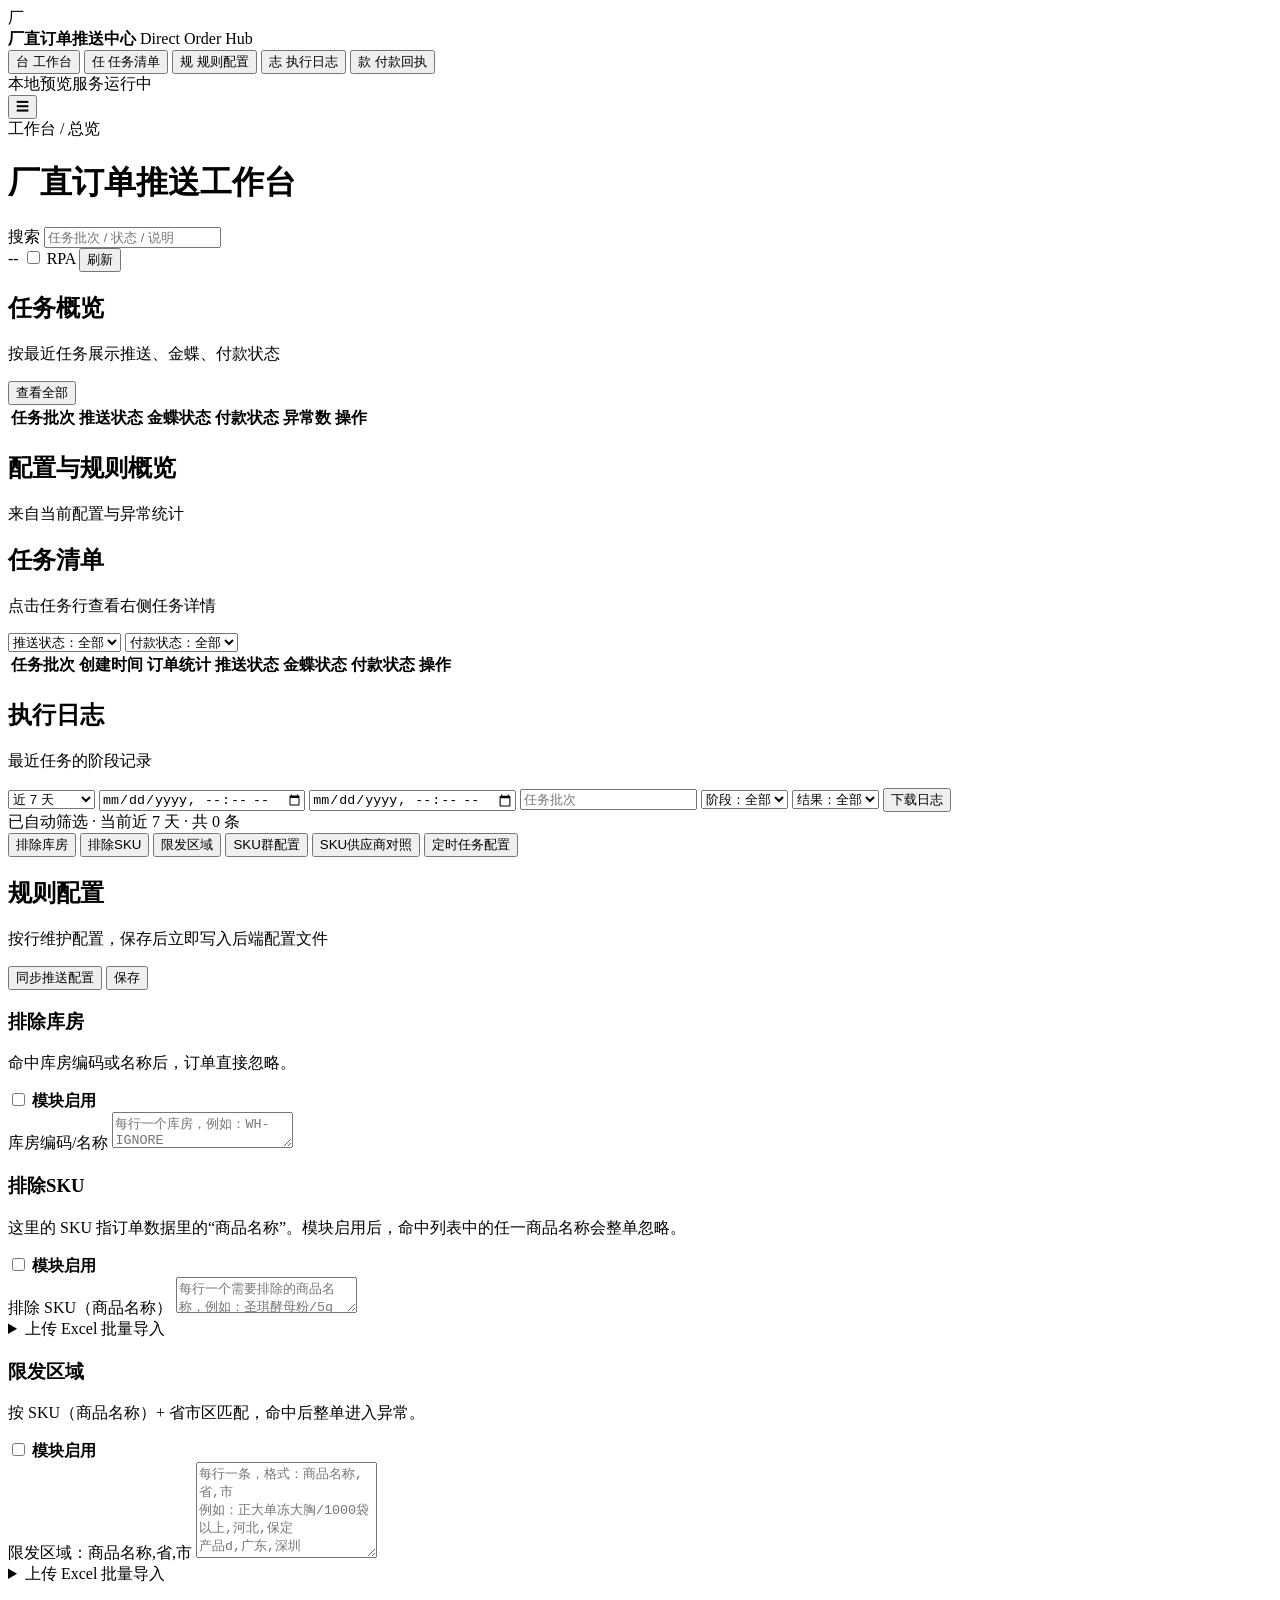
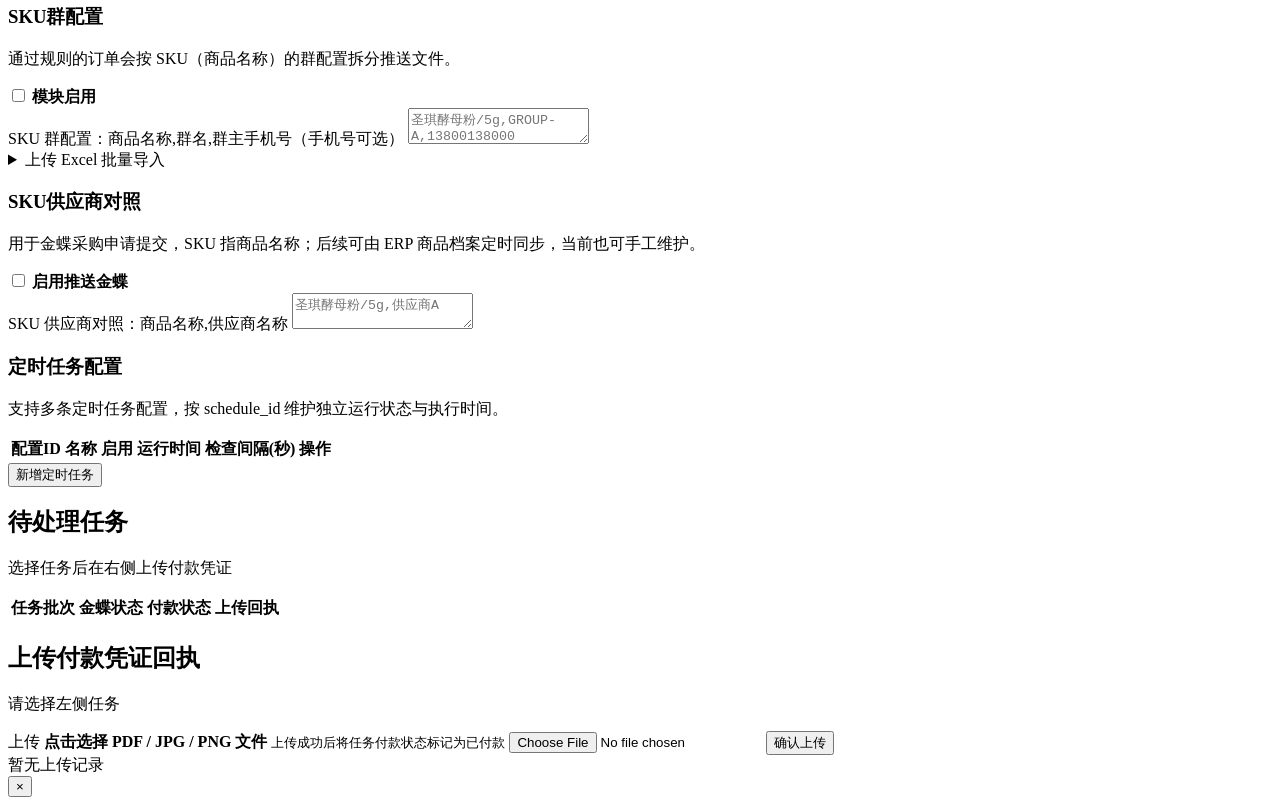
==== interfaces/static/index.html @ cd730c34 "feat: ApiService增强+区域解析重构+前端样式优化" ====
<!doctype html>
<html lang="zh-CN">
  <head>
    <meta charset="utf-8" />
    <meta name="viewport" content="width=device-width, initial-scale=1" />
    <title>厂直订单推送中心</title>
    <!-- === MODIFIED START ===
    原因：本地预览浏览器可能缓存旧静态资源，导致规则 tab 仍执行旧交互逻辑。
    影响范围：规则配置页 CSS/JS 资源加载。
    === MODIFIED END === -->
    <link rel="stylesheet" href="/static/app.css?v=20260511-cn-buttons" />
  </head>
  <body>
    <div class="app-shell">
      <aside class="sidebar">
        <div class="brand">
          <!-- === MODIFIED START ===
          原因：页面可视按键和标识统一中文化，避免业务用户看到英文缩写。
          影响范围：侧边栏品牌标识。
          === MODIFIED END === -->
          <div class="brand-mark">厂</div>
          <div>
            <strong>厂直订单推送中心</strong>
            <span>Direct Order Hub</span>
          </div>
          <!-- === MODIFIED START ===
          原因：生产/开发环境分离后需要在页面上标识当前环境，避免误操作。
          影响范围：侧边栏品牌区域。
          === MODIFIED END -->
          <span id="envBadge" class="env-badge" style="display:none;font-size:11px;padding:2px 6px;border-radius:4px;font-weight:600;margin-left:auto;"></span>
        </div>
        <nav class="nav-list" aria-label="主导航">
          <button class="nav-item is-active" data-view="dashboard">
            <!-- === MODIFIED START ===
            原因：左侧导航按键标识从数字改为中文简称。
            影响范围：左侧导航按钮。
            === MODIFIED END === -->
            <span class="nav-icon">台</span>
            <span>工作台</span>
          </button>
          <button class="nav-item" data-view="tasks">
            <span class="nav-icon">任</span>
            <span>任务清单</span>
          </button>
          <button class="nav-item" data-view="rules">
            <span class="nav-icon">规</span>
            <span>规则配置</span>
          </button>
          <!-- === MODIFIED START ===
          原因：新增面向业务人员的执行日志可视化页面。
          影响范围：左侧导航。
          === MODIFIED END === -->
          <button class="nav-item" data-view="logs">
            <span class="nav-icon">志</span>
            <span>执行日志</span>
          </button>
          <button class="nav-item" data-view="receipts">
            <span class="nav-icon">款</span>
            <span>付款回执</span>
          </button>
        </nav>
        <div class="sidebar-footer">
          <span class="pulse"></span>
          <span>本地预览服务运行中</span>
        </div>
      </aside>

      <main class="main">
        <header class="topbar">
          <button class="menu-button" type="button" id="menuButton" aria-label="展开或收起菜单">☰</button>
          <div>
            <div class="breadcrumb">工作台 / <span id="currentViewName">总览</span></div>
            <h1 id="pageTitle">厂直订单推送工作台</h1>
          </div>
          <label class="search-box">
            <span>搜索</span>
            <!-- === MODIFIED START ===
            原因：面向业务使用者统一使用“任务批次”，不暴露 trace_id 这类开发字段。
            影响范围：顶部全局搜索占位文案。
            === MODIFIED END === -->
            <input id="globalSearch" type="search" placeholder="任务批次 / 状态 / 说明" />
          </label>
          <div class="top-actions">
            <span class="task-time" id="taskTime">--</span>
            <!-- === MODIFIED START ===
            原因：RPA 桌面导出需要前端可控开关，实时切换 rpa.enabled。
            影响范围：顶部操作栏。
            === MODIFIED END === -->
            <label class="rpa-toggle" title="控制 RPA 桌面导出（开=桌面导出+XLSX回填，关=纯API拉单）">
              <input type="checkbox" id="rpaToggle" />
              <span>RPA</span>
            </label>
            <!-- === MODIFIED END === -->
            <button class="ghost-button" type="button" id="refreshButton">刷新</button>
          </div>
        </header>

        <section class="notice is-hidden" id="notice" role="status"></section>

        <section class="view is-active" id="view-dashboard" data-title="厂直订单推送工作台" data-name="总览">
          <div class="metric-grid" id="dashboardMetrics"></div>
          <div class="content-grid">
            <section class="panel panel-wide">
              <div class="panel-head">
                <div>
                  <h2>任务概览</h2>
                  <p>按最近任务展示推送、金蝶、付款状态</p>
                </div>
                <button class="link-button" type="button" data-view-link="tasks">查看全部</button>
              </div>
              <div class="table-wrap">
                <table>
                  <thead>
                    <tr>
                      <th>任务批次</th>
                      <!-- === MODIFIED START ===
                      原因：当前只有一类厂直订单推送任务，内部任务类型对业务用户无区分价值。
                      影响范围：工作台任务概览列展示。
                      === MODIFIED END === -->
                      <th>推送状态</th>
                      <th>金蝶状态</th>
                      <th>付款状态</th>
                      <th>异常数</th>
                      <th>操作</th>
                    </tr>
                  </thead>
                  <tbody id="dashboardTaskRows"></tbody>
                </table>
              </div>
            </section>

            <aside class="panel side-panel">
              <div class="panel-head">
                <div>
                  <h2>配置与规则概览</h2>
                  <p>来自当前配置与异常统计</p>
                </div>
              </div>
              <div id="ruleOverview" class="rule-stack"></div>
            </aside>
          </div>

          <!-- === MODIFIED START ===
          原因：工作台首页删除下方展示模块，异常/正常订单下载统一放到任务清单。
          影响范围：工作台首页下方展示区域。
          === MODIFIED END === -->
        </section>

        <section class="view" id="view-tasks" data-title="任务清单" data-name="任务清单">
          <!-- === MODIFIED START ===
          原因：任务清单列表需要在当前页面内滚动，避免展示框被多条任务撑出视口。
          影响范围：任务清单页面布局。
          === MODIFIED END === -->
          <section class="panel task-list-panel">
            <div class="panel-head">
              <div>
                <h2>任务清单</h2>
                <p>点击任务行查看右侧任务详情</p>
              </div>
              <div class="filter-row compact">
                <select id="taskPushFilter">
                  <option value="">推送状态：全部</option>
                  <option value="待推送">待推送</option>
                  <option value="已推送">已推送</option>
                  <!-- === MODIFIED START ===
                  原因：厂家群推送可能出现部分成功部分失败，需要筛选提醒用户查看详情。
                  影响范围：任务清单推送状态筛选。
                  === MODIFIED END === -->
                  <option value="部分推送">部分推送</option>
                  <option value="推送失败">推送失败</option>
                </select>
                <select id="taskPaymentFilter">
                  <option value="">付款状态：全部</option>
                  <option value="未付款">未付款</option>
                  <option value="已付款">已付款</option>
                </select>
              </div>
            </div>
            <div class="table-wrap task-list-table-wrap">
              <table>
                <thead>
                  <tr>
                    <th>任务批次</th>
                    <th>创建时间</th>
                    <th>订单统计</th>
                    <th>推送状态</th>
                    <th>金蝶状态</th>
                    <th>付款状态</th>
                    <th>操作</th>
                  </tr>
                </thead>
                <tbody id="taskRows"></tbody>
              </table>
            </div>
          </section>
        </section>

        <!-- === MODIFIED START ===
        原因：新增执行日志可视化页面，供非开发人员按任务批次查看阶段、结果和处理建议。
        影响范围：前端页面结构。
        === MODIFIED END === -->
        <section class="view" id="view-logs" data-title="执行日志" data-name="执行日志">
          <section class="panel log-list-panel">
            <div class="panel-head">
              <div>
                <h2>执行日志</h2>
                <p>最近任务的阶段记录</p>
              </div>
              <div class="filter-row compact log-filter-row">
                <!-- === MODIFIED START ===
                原因：执行日志展示改为按周期筛选，默认近 7 天，不再固定最近条数。
                影响范围：执行日志筛选区。
                === MODIFIED END === -->
                <select id="logPeriodFilter">
                  <option value="today">今日</option>
                  <option value="24h">近 24 小时</option>
                  <option value="7d" selected>近 7 天</option>
                  <option value="30d">近 30 天</option>
                  <option value="all">全部</option>
                  <option value="custom">自定义时间</option>
                </select>
                <input class="log-custom-range is-hidden" id="logStartInput" type="datetime-local" aria-label="日志开始时间" />
                <input class="log-custom-range is-hidden" id="logEndInput" type="datetime-local" aria-label="日志结束时间" />
                <input id="logTraceFilter" type="search" placeholder="任务批次" />
                <select id="logStageFilter">
                  <option value="">阶段：全部</option>
                  <option value="任务">任务</option>
                  <option value="抓单">抓单</option>
                  <option value="规则判断">规则判断</option>
                  <option value="生成文件">生成文件</option>
                  <option value="推送群">推送群</option>
                  <option value="金蝶">金蝶</option>
                  <option value="回执">回执</option>
                </select>
                <select id="logResultFilter">
                  <option value="">结果：全部</option>
                  <option value="成功">成功</option>
                  <option value="部分成功">部分成功</option>
                  <option value="失败">失败</option>
                  <option value="跳过">跳过</option>
                </select>
                <button class="ghost-button" type="button" id="downloadLogsButton">下载日志</button>
                <!-- === MODIFIED START ===
                原因：执行日志采用自动筛选，需要明确提示当前筛选周期和结果数量。
                影响范围：执行日志筛选区。
                === MODIFIED END === -->
                <div class="log-filter-status" id="logFilterStatus">已自动筛选 · 当前近 7 天 · 共 0 条</div>
              </div>
            </div>
            <!-- === MODIFIED START ===
            原因：执行日志不应像任务清单表格，改为按任务批次分组的阶段时间线。
            影响范围：执行日志页面展示形态。
            === MODIFIED END === -->
            <div class="log-timeline-wrap">
              <div class="log-timeline" id="logRows"></div>
            </div>
          </section>
        </section>

        <section class="view" id="view-rules" data-title="规则配置中心" data-name="规则配置">
          <div class="tabs">
            <button class="tab is-active" data-rule-tab="warehouse">排除库房</button>
            <!-- === MODIFIED START ===
            原因：SKU 规则实际是排除逻辑，不是服务启用逻辑。
            影响范围：规则配置 tab 文案。
            === MODIFIED END === -->
            <button class="tab" data-rule-tab="sku">排除SKU</button>
            <button class="tab" data-rule-tab="region">限发区域</button>
            <button class="tab" data-rule-tab="group">SKU群配置</button>
            <!-- === MODIFIED START ===
            原因：规则配置联动区域应包含 SKU 供应商对照，共 5 项。
            影响范围：规则配置 tab。
            === MODIFIED END === -->
            <button class="tab" data-rule-tab="supplier">SKU供应商对照</button>
            <!-- === MODIFIED START ===
            原因：规则配置中心新增定时任务配置模块，支持多条配置。
            影响范围：规则配置 tab。
            === MODIFIED END === -->
            <button class="tab" data-rule-tab="schedule">定时任务配置</button>
          </div>
          <div class="rule-layout">
            <!-- === MODIFIED START ===
            原因：规则配置内容较长时需要在面板内上下滚动，避免展示区域超过当前页面。
            影响范围：规则配置中心面板布局。
            === MODIFIED END === -->
            <section class="panel rule-config-panel">
              <div class="panel-head">
                <div>
                  <h2>规则配置</h2>
                  <p>按行维护配置，保存后立即写入后端配置文件</p>
                </div>
                <!-- === MODIFIED START ===
                原因：规则配置中心保存按钮文案按产品要求简化为“保存”。
                影响范围：规则配置中心按钮展示文案。
                === MODIFIED END === -->
                <!-- === MODIFIED START ===
                原因：规则配置页需要在保存按钮左侧提供手动同步 SKU 群推送人配置入口。
                影响范围：规则配置页顶部操作区。
                === MODIFIED END === -->
                <div class="panel-actions">
                  <button class="ghost-button" type="button" id="syncSkuGroupCallerConfigsButton">同步推送配置</button>
                  <button class="primary-button" type="button" id="saveRulesButton">保存</button>
                </div>
              </div>
              <div class="rule-editor rule-config-scroll">
                <!-- === MODIFIED START ===
                原因：规则配置改为 tab 联动，只显示当前选中的配置模块。
                影响范围：规则配置表单结构。
                === MODIFIED END === -->
                <section class="rule-panel is-active" data-rule-panel="warehouse">
                  <div class="rule-module-head">
                    <div>
                      <h3>排除库房</h3>
                      <p>命中库房编码或名称后，订单直接忽略。</p>
                    </div>
                    <!-- === MODIFIED START ===
                    原因：排除库房需要和排除 SKU 一样支持模块级启用开关。
                    影响范围：规则配置中心模块表单。
                    === MODIFIED END === -->
                    <label class="toggle-row">
                      <input id="excludedWarehousesEnabledInput" type="checkbox" />
                      <span class="switch" aria-hidden="true"></span>
                      <strong>模块启用</strong>
                    </label>
                  </div>
                  <label>
                    <span>库房编码/名称</span>
                    <textarea id="excludedWarehousesInput" placeholder="每行一个库房，例如：WH-IGNORE"></textarea>
                  </label>
                </section>

                <section class="rule-panel" data-rule-panel="sku">
                  <div class="rule-module-head">
                    <div>
                      <h3>排除SKU</h3>
                      <p>这里的 SKU 指订单数据里的“商品名称”。模块启用后，命中列表中的任一商品名称会整单忽略。</p>
                    </div>
                    <label class="toggle-row">
                      <input id="excludedSkusEnabledInput" type="checkbox" />
                      <span class="switch" aria-hidden="true"></span>
                      <strong>模块启用</strong>
                    </label>
                  </div>
                  <label>
                  <!-- === MODIFIED START ===
                  原因：SKU 配置从启用白名单改为排除黑名单。
                  影响范围：规则配置输入框。
                  === MODIFIED END === -->
                    <span>排除 SKU（商品名称）</span>
                    <textarea id="excludedSkusInput" placeholder="每行一个需要排除的商品名称，例如：圣琪酵母粉/5g"></textarea>
                  </label>
                  <details class="region-text-details">
                    <summary>上传 Excel 批量导入</summary>
                    <div class="region-text-import">
                      <input type="file" id="excludedSkuXlsxInput" accept=".xls,.xlsx" />
                      <button type="button" class="ghost-button" id="uploadExcludedSkuXlsxButton">上传并解析</button>
                      <span id="excludedSkuXlsxStatus" class="upload-status"></span>
                    </div>
                  </details>
                </section>

                <section class="rule-panel" data-rule-panel="region">
                  <div class="rule-module-head">
                    <div>
                      <h3>限发区域</h3>
                      <p>按 SKU（商品名称）+ 省市区匹配，命中后整单进入异常。</p>
                    </div>
                    <!-- === MODIFIED START ===
                    原因：限发区域需要和排除 SKU 一样支持模块级启用开关。
                    影响范围：规则配置中心模块表单。
                    === MODIFIED END === -->
                    <label class="toggle-row">
                      <input id="restrictedRegionsEnabledInput" type="checkbox" />
                      <span class="switch" aria-hidden="true"></span>
                      <strong>模块启用</strong>
                    </label>
                  </div>
                  <label>
                    <span>限发区域：商品名称,省,市</span>
                    <textarea id="regionTextInput" placeholder="每行一条，格式：商品名称,省,市&#10;例如：正大单冻大胸/1000袋以上,河北,保定&#10;产品d,广东,深圳" rows="6"></textarea>
                  </label>
                  <details class="region-text-details">
                    <summary>上传 Excel 批量导入</summary>
                    <div class="region-text-import">
                      <input type="file" id="regionXlsxInput" accept=".xls,.xlsx" />
                      <button type="button" class="ghost-button" id="uploadRegionXlsxButton">上传并解析</button>
                      <span id="regionXlsxStatus" class="upload-status"></span>
                    </div>
                    <div id="regionXlsxPreview" class="upload-preview is-hidden"></div>
                  </details>
                </section>

                <section class="rule-panel" data-rule-panel="group">
                  <div class="rule-module-head">
                    <div>
                      <h3>SKU群配置</h3>
                      <p>通过规则的订单会按 SKU（商品名称）的群配置拆分推送文件。</p>
                    </div>
                    <!-- === MODIFIED START ===
                    原因：SKU 群配置需要和排除 SKU 一样支持模块级启用开关。
                    影响范围：规则配置中心模块表单。
                    === MODIFIED END === -->
                    <label class="toggle-row">
                      <input id="skuGroupMapEnabledInput" type="checkbox" />
                      <span class="switch" aria-hidden="true"></span>
                      <strong>模块启用</strong>
                    </label>
                  </div>
                  <label>
                    <span>SKU 群配置：商品名称,群名,群主手机号（手机号可选）</span>
                    <textarea id="skuGroupMapInput" placeholder="圣琪酵母粉/5g,GROUP-A,13800138000"></textarea>
                  </label>
                  <details class="region-text-details">
                    <summary>上传 Excel 批量导入</summary>
                    <div class="region-text-import">
                      <input type="file" id="skuGroupXlsxInput" accept=".xls,.xlsx" />
                      <button type="button" class="ghost-button" id="uploadSkuGroupXlsxButton">上传并解析</button>
                      <span id="skuGroupXlsxStatus" class="upload-status"></span>
                    </div>
                    <div id="skuGroupXlsxPreview" class="upload-preview is-hidden"></div>
                  </details>
                </section>

                <section class="rule-panel" data-rule-panel="supplier">
                  <div class="rule-module-head">
                    <div>
                      <h3>SKU供应商对照</h3>
                      <!-- === MODIFIED START ===
                      原因：SKU-供应商对照不再需要供应商编码，后续将由 ERP 商品档案定时同步更新。
                      影响范围：规则配置中心 SKU 供应商对照说明。
                      === MODIFIED END === -->
                      <p>用于金蝶采购申请提交，SKU 指商品名称；后续可由 ERP 商品档案定时同步，当前也可手工维护。</p>
                    </div>
                    <!-- === MODIFIED START ===
                    原因：产品预设金蝶推送可启停，当前默认不启用。
                    影响范围：规则配置中心金蝶开关。
                    === MODIFIED END === -->
                    <label class="toggle-row">
                      <input id="kingdeeEnabledInput" type="checkbox" />
                      <span class="switch" aria-hidden="true"></span>
                      <strong>启用推送金蝶</strong>
                    </label>
                  </div>
                  <label>
                    <span>SKU 供应商对照：商品名称,供应商名称</span>
                    <textarea id="supplierMappingsInput" placeholder="圣琪酵母粉/5g,供应商A"></textarea>
                  </label>
                </section>

                <section class="rule-panel" data-rule-panel="schedule">
                  <div class="rule-module-head">
                    <div>
                      <h3>定时任务配置</h3>
                      <p>支持多条定时任务配置，按 schedule_id 维护独立运行状态与执行时间。</p>
                    </div>
                  </div>
                  <div class="table-wrap rule-schedule-table">
                    <table>
                      <thead>
                        <tr>
                          <th>配置ID</th>
                          <th>名称</th>
                          <th>启用</th>
                          <th>运行时间</th>
                          <th>检查间隔(秒)</th>
                          <th>操作</th>
                        </tr>
                      </thead>
                      <tbody id="scheduleRows"></tbody>
                    </table>
                  </div>
                  <div class="schedule-actions">
                    <button class="ghost-button" type="button" id="addScheduleButton">新增定时任务</button>
                  </div>
                </section>
              </div>
            </section>

          </div>
        </section>

        <section class="view" id="view-receipts" data-title="付款回执管理" data-name="付款回执">
          <div class="receipt-layout">
            <section class="panel">
              <div class="panel-head">
                <div>
                  <h2>待处理任务</h2>
                  <p>选择任务后在右侧上传付款凭证</p>
                </div>
              </div>
              <div class="table-wrap">
                <table>
                  <thead>
                    <tr>
                      <th>任务批次</th>
                      <th>金蝶状态</th>
                      <th>付款状态</th>
                      <th>上传回执</th>
                    </tr>
                  </thead>
                  <tbody id="receiptRows"></tbody>
                </table>
              </div>
            </section>
            <aside class="panel upload-panel">
              <h2>上传付款凭证回执</h2>
              <p id="selectedReceiptTask">请选择左侧任务</p>
              <label class="upload-box" for="receiptFileInput">
                <!-- === MODIFIED START ===
                原因：上传入口图标文字中文化。
                影响范围：付款回执上传按钮区域。
                === MODIFIED END === -->
                <span class="upload-cloud">上传</span>
                <strong>点击选择 PDF / JPG / PNG 文件</strong>
                <small>上传成功后将任务付款状态标记为已付款</small>
              </label>
              <input id="receiptFileInput" type="file" accept=".pdf,.jpg,.jpeg,.png" />
              <button class="primary-button full" type="button" id="uploadReceiptButton">确认上传</button>
              <div class="recent-upload" id="recentUploadInfo">暂无上传记录</div>
            </aside>
          </div>
        </section>
      </main>

      <aside class="detail-drawer" id="detailDrawer" aria-live="polite">
        <button class="drawer-close" type="button" id="drawerCloseButton">×</button>
        <div id="drawerContent"></div>
      </aside>
    </div>
    <script src="/static/app.js?v=20260511-cn-buttons" defer></script>
    <script>
      fetch('/health').then(r => r.json()).then(d => {
        const badge = document.getElementById('envBadge');
        if (!badge || !d.env) return;
        badge.style.display = 'inline-block';
        if (d.env === 'prod') {
          badge.textContent = 'PROD';
          badge.style.background = '#ef4444';
          badge.style.color = '#fff';
        } else {
          badge.textContent = 'DEV';
          badge.style.background = '#22c55e';
          badge.style.color = '#fff';
        }
        document.title = '[' + d.env.toUpperCase() + '] ' + document.title;
      }).catch(() => {});
    </script>
  </body>
</html>
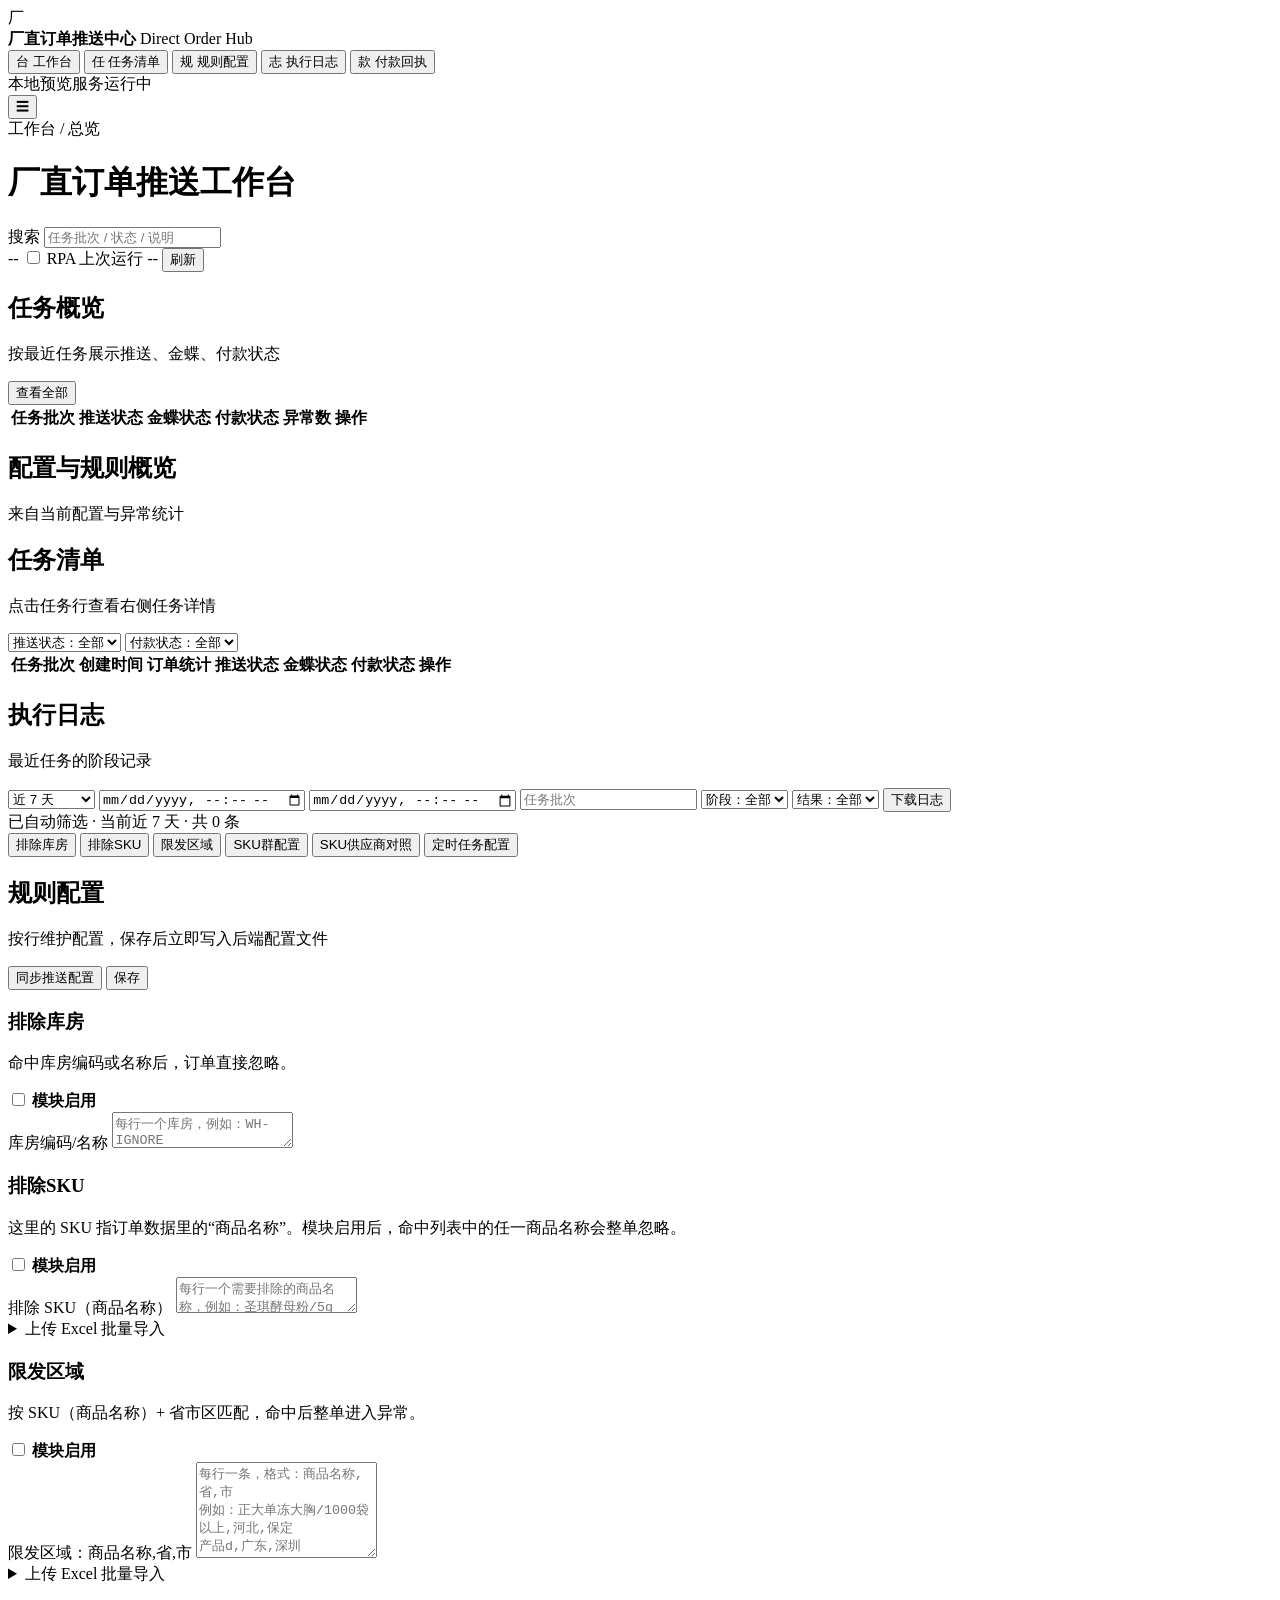
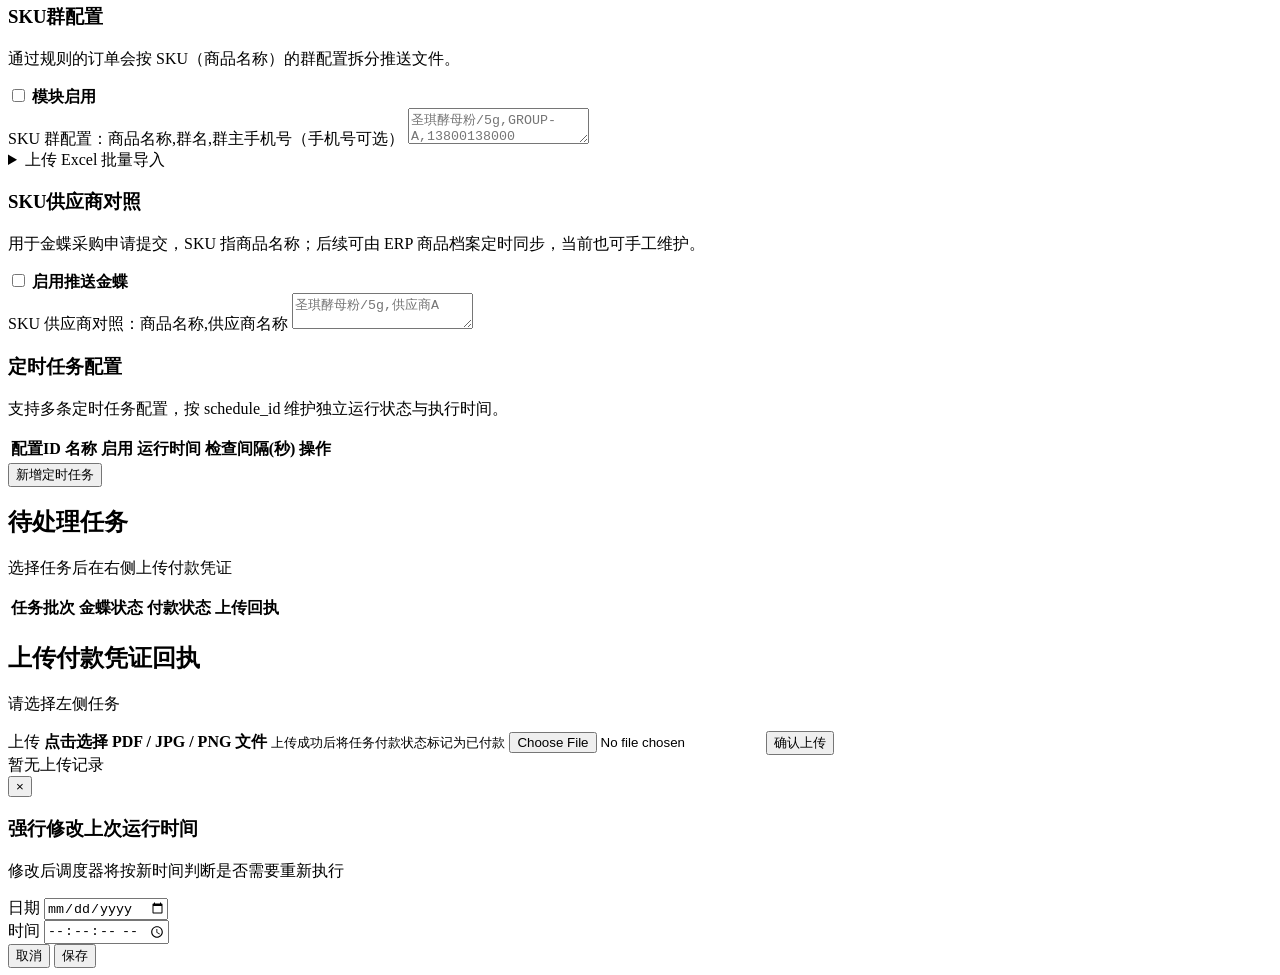
==== commit 823f5938: "feat: 顶部栏上次运行徽章 + 弹窗强行修改调度器状态 - 顶部栏新增可点击的"上次运行"徽章，显示状态点和运行时间 - 点击弹出编辑弹窗，支持修改日期和时间 - 保存后调用 PUT /sched" ====
--- a/interfaces/static/index.html
+++ b/interfaces/static/index.html
@@ -91,6 +91,11 @@
               <span>RPA</span>
             </label>
             <!-- === MODIFIED END === -->
+            <span class="last-run-badge" id="lastRunBadge" title="点击强行修改上次运行时间">
+              <span class="status-dot" id="lastRunDot"></span>
+              <span class="last-run-label">上次运行</span>
+              <span class="last-run-time" id="lastRunTime">--</span>
+            </span>
             <button class="ghost-button" type="button" id="refreshButton">刷新</button>
           </div>
         </header>
@@ -527,6 +532,25 @@
         <div id="drawerContent"></div>
       </aside>
     </div>
+    <!-- 上次运行时间编辑弹窗 -->
+    <div class="modal-overlay is-hidden" id="lastRunModal">
+      <div class="modal-box">
+        <h3>强行修改上次运行时间</h3>
+        <p class="modal-hint">修改后调度器将按新时间判断是否需要重新执行</p>
+        <div class="modal-field">
+          <label for="lastRunDateInput">日期</label>
+          <input type="date" id="lastRunDateInput" />
+        </div>
+        <div class="modal-field">
+          <label for="lastRunTimeInput">时间</label>
+          <input type="time" id="lastRunTimeInput" step="1" />
+        </div>
+        <div class="modal-actions">
+          <button class="ghost-button" type="button" id="lastRunCancelBtn">取消</button>
+          <button class="primary-button" type="button" id="lastRunSaveBtn">保存</button>
+        </div>
+      </div>
+    </div>
     <script src="/static/app.js?v=20260511-cn-buttons" defer></script>
     <script>
       fetch('/health').then(r => r.json()).then(d => {
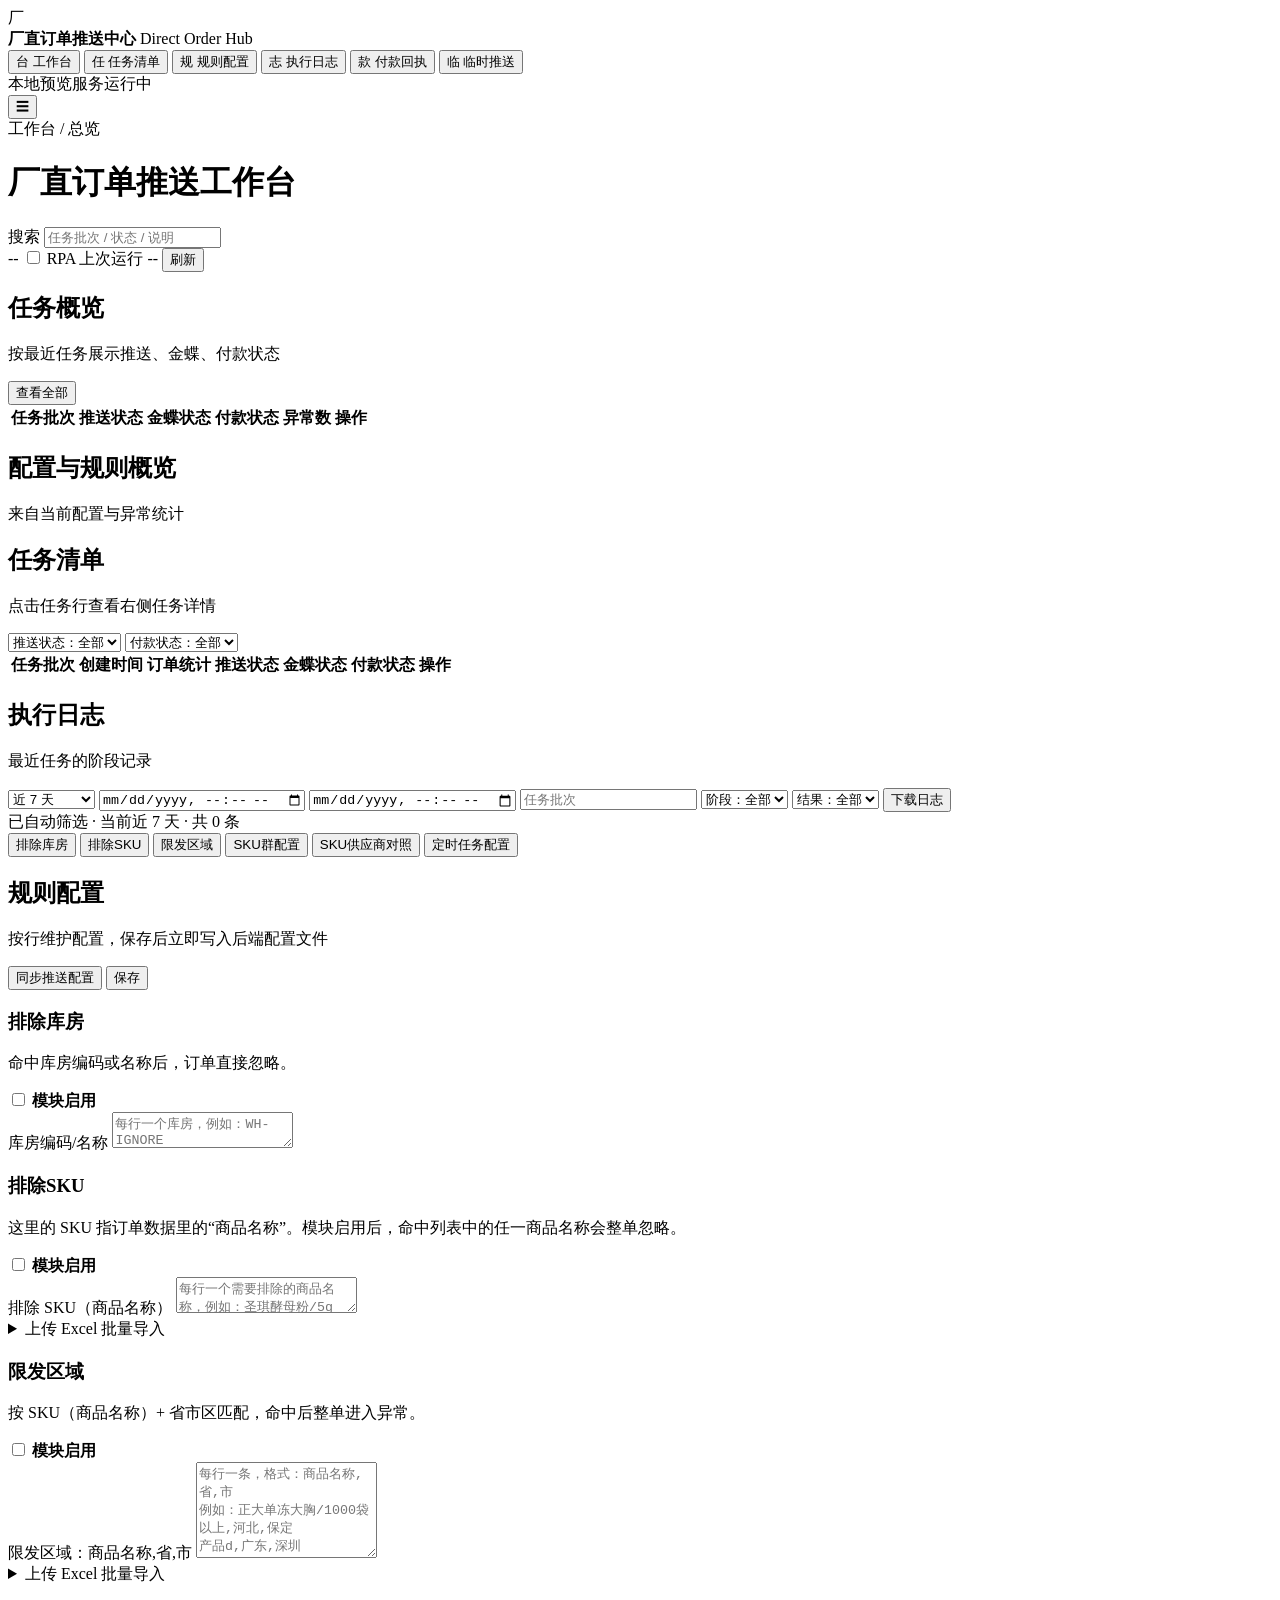
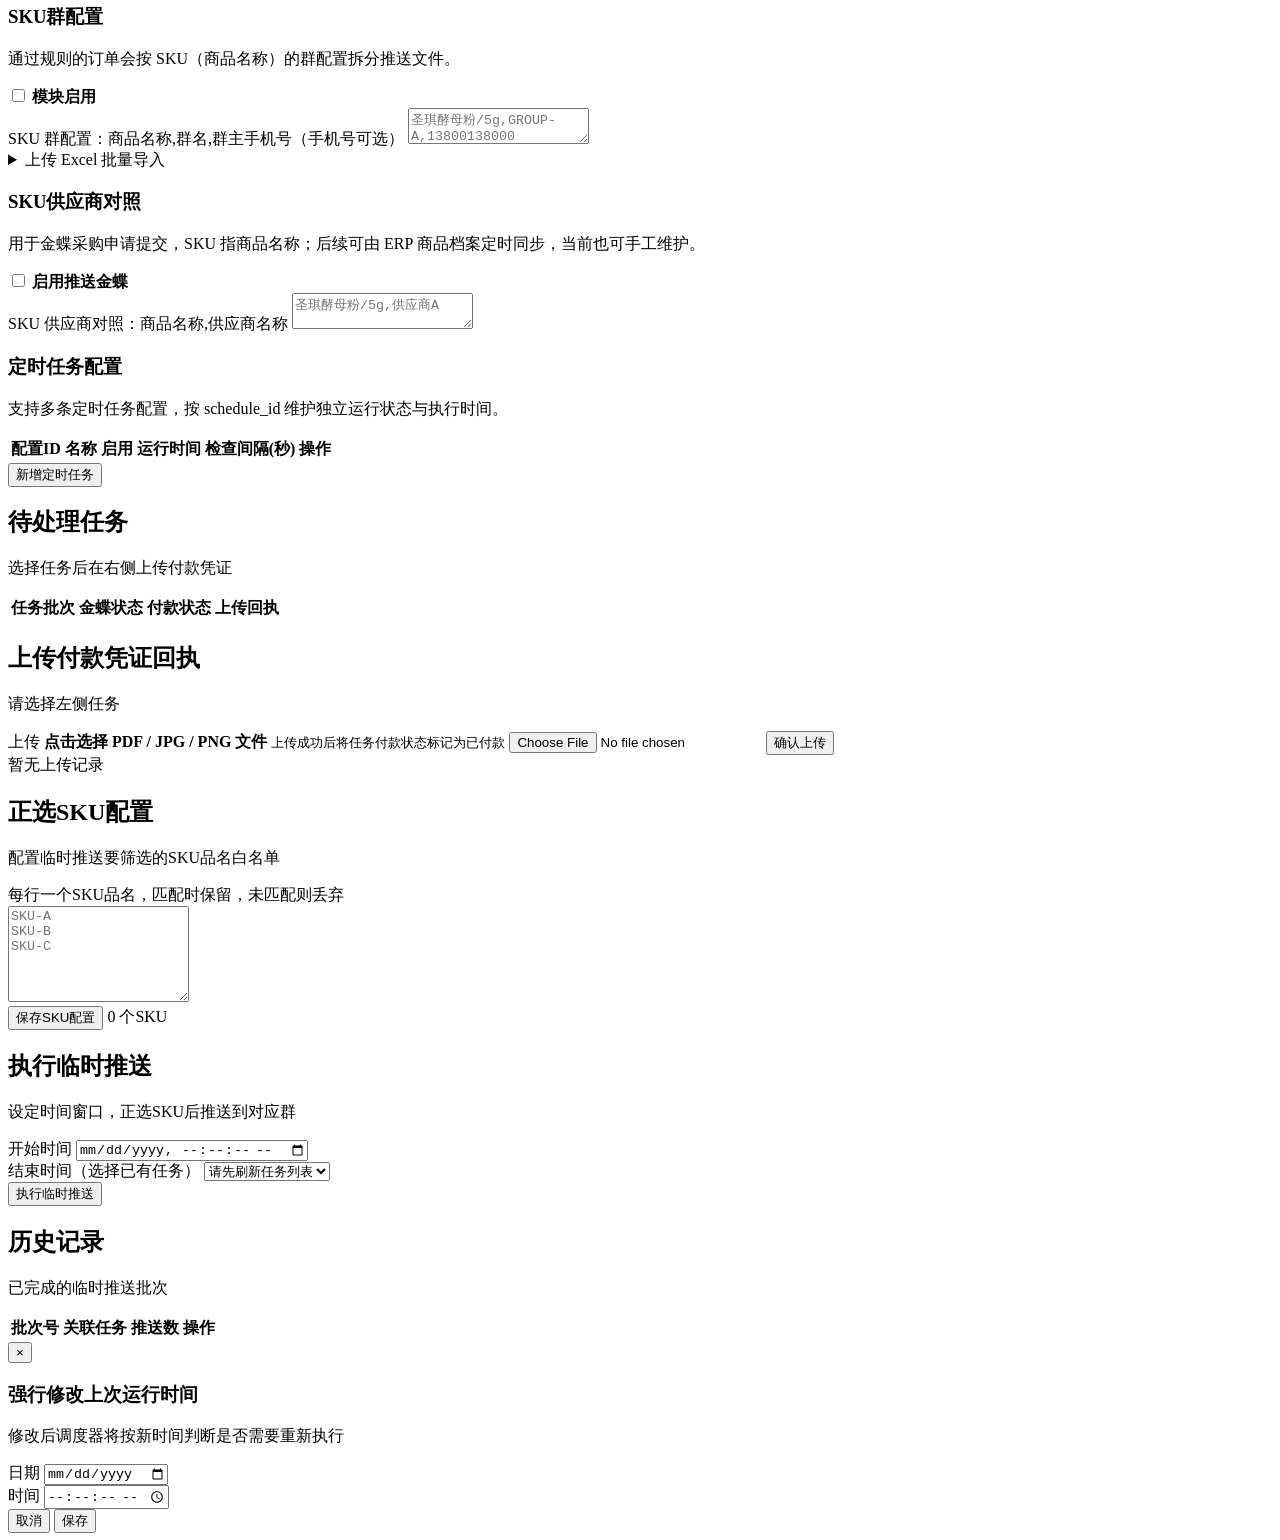
==== commit 7225bd3f: "feat: 临时推送 - SKU正选白名单独立推送通道 新增临时推送功能，支持按SKU正选白名单筛选订单并推送到企业微信群。 与定时任务共享拉单和消息推送能力，但使用独立的2条规则引擎 （Specia" ====
--- a/interfaces/static/index.html
+++ b/interfaces/static/index.html
@@ -57,6 +57,14 @@
           <button class="nav-item" data-view="receipts">
             <span class="nav-icon">款</span>
             <span>付款回执</span>
+          </button>
+          <!-- === MODIFIED START ===
+          原因：新增临时推送独立页面。
+          影响范围：左侧导航。
+          === MODIFIED END === -->
+          <button class="nav-item" data-view="temp-push">
+            <span class="nav-icon">临</span>
+            <span>临时推送</span>
           </button>
         </nav>
         <div class="sidebar-footer">
@@ -478,6 +486,7 @@
                     <button class="ghost-button" type="button" id="addScheduleButton">新增定时任务</button>
                   </div>
                 </section>
+
               </div>
             </section>
 
@@ -524,6 +533,80 @@
               <div class="recent-upload" id="recentUploadInfo">暂无上传记录</div>
             </aside>
           </div>
+        </section>
+
+        <!-- === MODIFIED START ===
+        原因：临时推送独立页面，集成SKU配置+执行+历史。
+        影响范围：前端页面结构。
+        === MODIFIED END === -->
+        <section class="view" id="view-temp-push" data-title="临时推送" data-name="临时推送">
+          <!-- 顶部：配置+执行并排 -->
+          <div class="tp-top-row">
+            <!-- SKU 配置 -->
+            <section class="panel tp-panel">
+              <div class="panel-head">
+                <div>
+                  <h2>正选SKU配置</h2>
+                  <p>配置临时推送要筛选的SKU品名白名单</p>
+                </div>
+              </div>
+              <div class="tp-sku-body">
+                <div class="tp-sku-hint">每行一个SKU品名，匹配时保留，未匹配则丢弃</div>
+                <textarea id="specialSkuInput" rows="6" placeholder="SKU-A&#10;SKU-B&#10;SKU-C"></textarea>
+                <div class="tp-sku-actions">
+                  <button class="ghost-button" type="button" id="saveSpecialSkuButton">保存SKU配置</button>
+                  <span class="tp-sku-count" id="specialSkuCount">0 个SKU</span>
+                </div>
+              </div>
+            </section>
+
+            <!-- 执行配置 -->
+            <section class="panel tp-panel">
+              <div class="panel-head">
+                <div>
+                  <h2>执行临时推送</h2>
+                  <p>设定时间窗口，正选SKU后推送到对应群</p>
+                </div>
+              </div>
+              <div class="tp-exec-body">
+                <div class="tp-field">
+                  <label for="tempPushStartInput">开始时间</label>
+                  <input type="datetime-local" id="tempPushStartInput" step="1" />
+                </div>
+                <div class="tp-field">
+                  <label for="tempPushEndSelect">结束时间（选择已有任务）</label>
+                  <select id="tempPushEndSelect">
+                    <option value="">请先刷新任务列表</option>
+                  </select>
+                  <span class="tp-field-hint" id="tempPushEndHint"></span>
+                </div>
+                <button class="primary-button tp-run-btn" type="button" id="tempPushRunButton">执行临时推送</button>
+              </div>
+            </section>
+          </div>
+
+          <!-- 底部：历史记录 -->
+          <section class="panel tp-panel tp-history-panel">
+            <div class="panel-head">
+              <div>
+                <h2>历史记录</h2>
+                <p>已完成的临时推送批次</p>
+              </div>
+            </div>
+            <div class="table-wrap tp-history-wrap">
+              <table>
+                <thead>
+                  <tr>
+                    <th>批次号</th>
+                    <th>关联任务</th>
+                    <th>推送数</th>
+                    <th>操作</th>
+                  </tr>
+                </thead>
+                <tbody id="tempPushHistoryRows"></tbody>
+              </table>
+            </div>
+          </section>
         </section>
       </main>
 
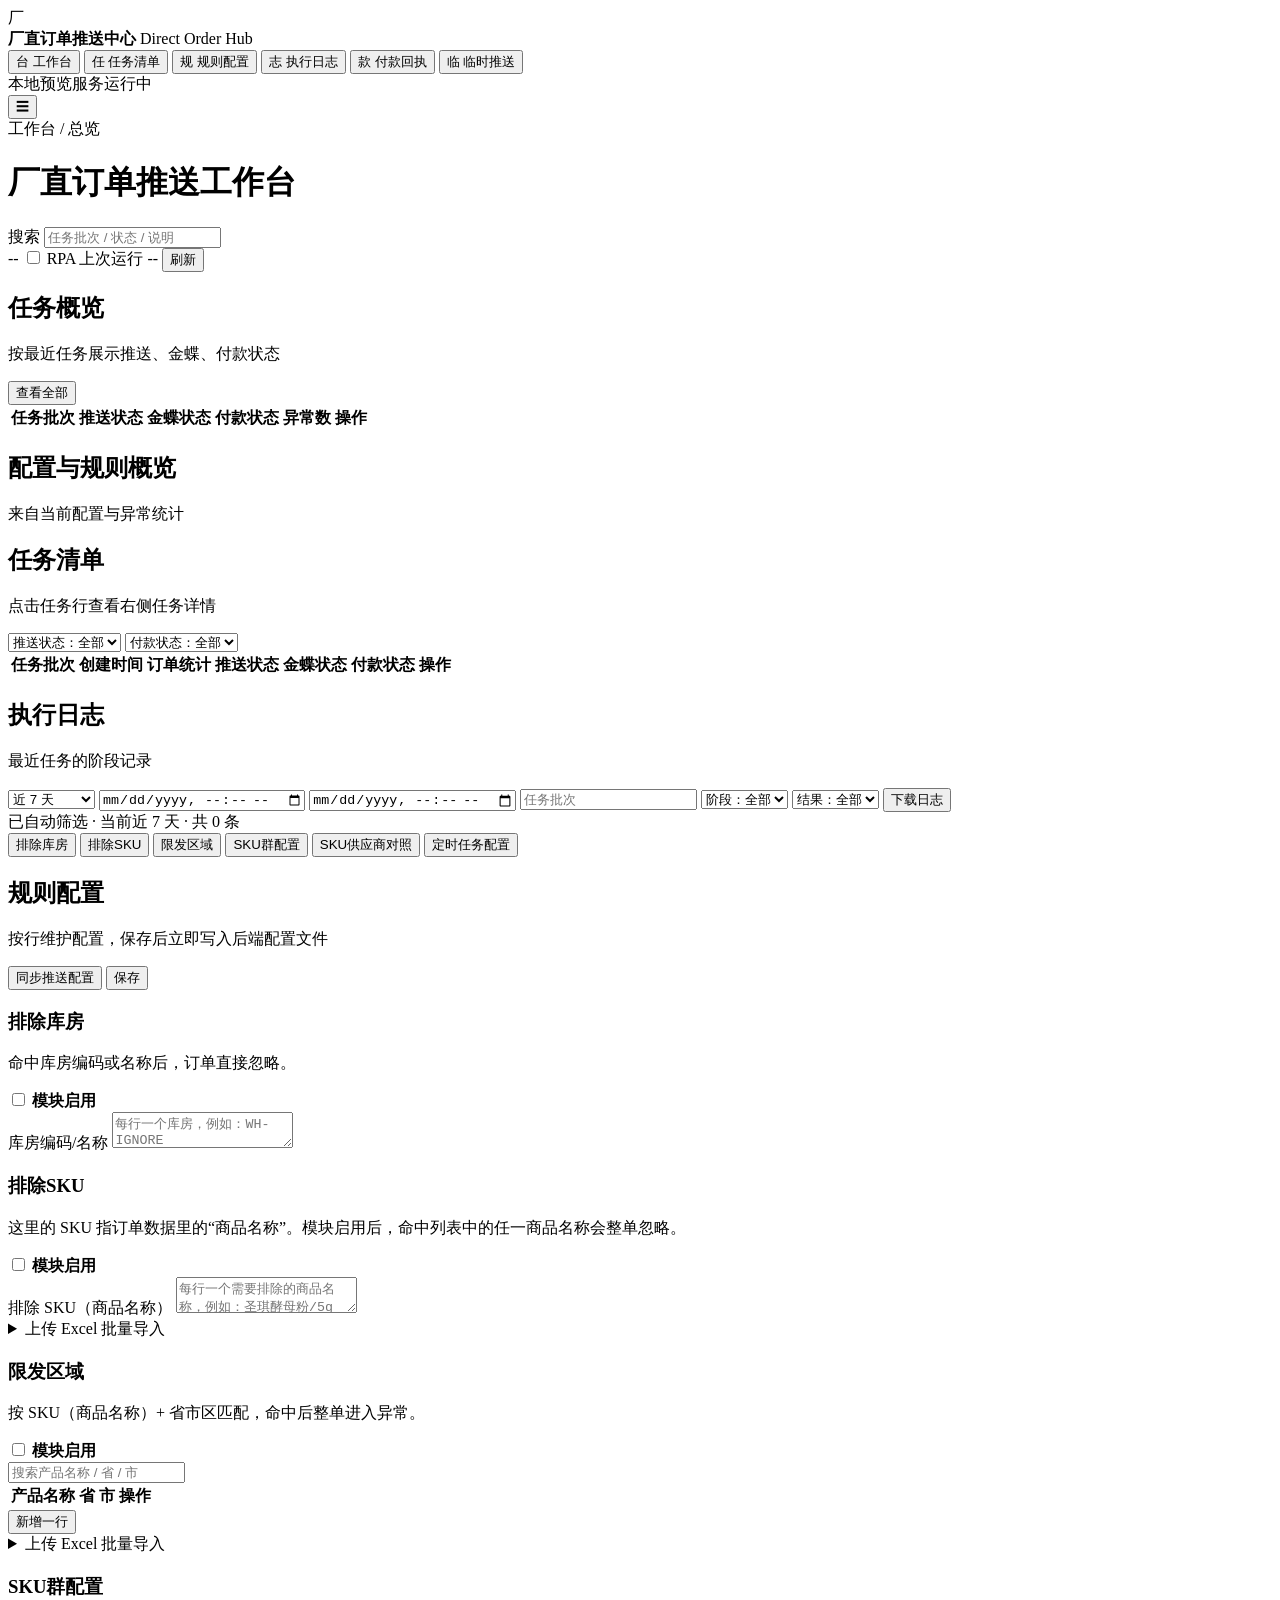
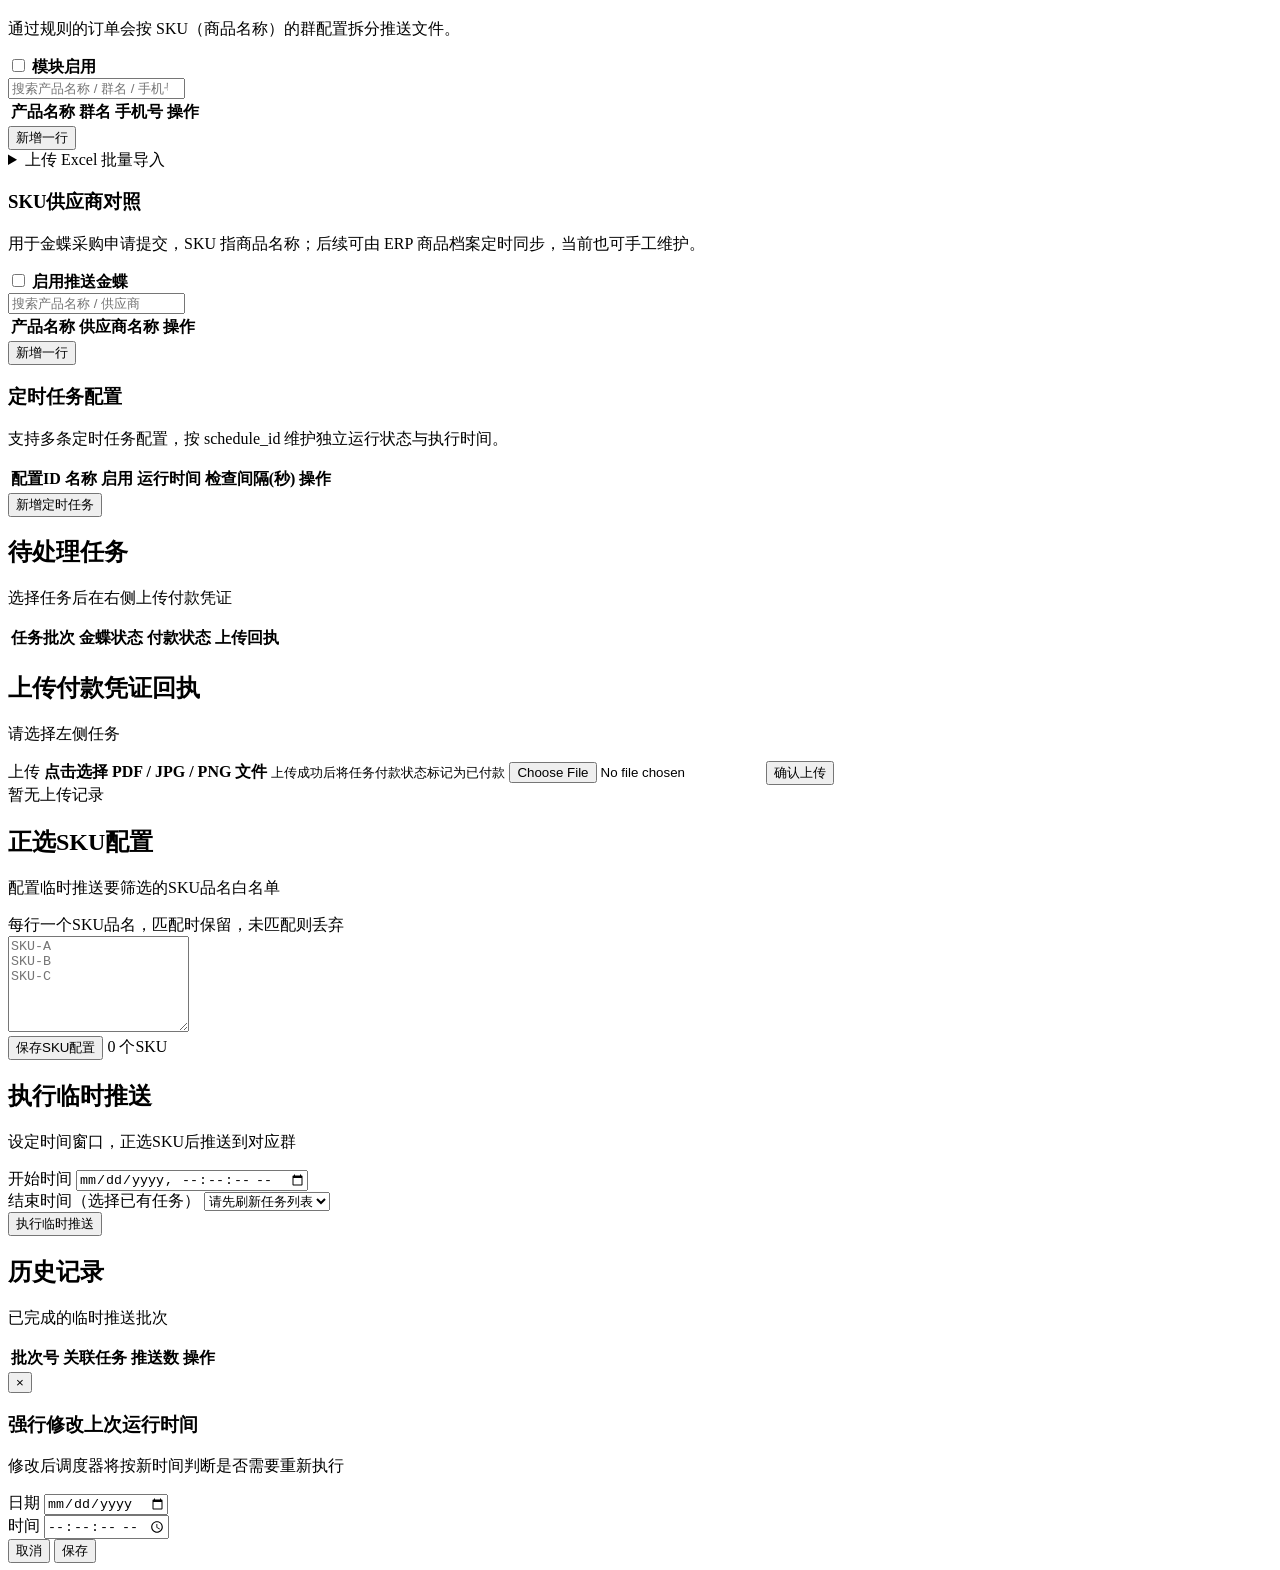
==== commit 6ab5ac1c: "feat: 规则配置中心表格化改造 将限发区域、SKU群配置、SKU供应商对照从 textarea 改为可编辑表格， 支持前端分页、搜索、双击即时编辑、新增/删除行。  - 排除库房、排除SKU 保持" ====
--- a/interfaces/static/index.html
+++ b/interfaces/static/index.html
@@ -378,20 +378,32 @@
                       <h3>限发区域</h3>
                       <p>按 SKU（商品名称）+ 省市区匹配，命中后整单进入异常。</p>
                     </div>
-                    <!-- === MODIFIED START ===
-                    原因：限发区域需要和排除 SKU 一样支持模块级启用开关。
-                    影响范围：规则配置中心模块表单。
-                    === MODIFIED END === -->
                     <label class="toggle-row">
                       <input id="restrictedRegionsEnabledInput" type="checkbox" />
                       <span class="switch" aria-hidden="true"></span>
                       <strong>模块启用</strong>
                     </label>
                   </div>
-                  <label>
-                    <span>限发区域：商品名称,省,市</span>
-                    <textarea id="regionTextInput" placeholder="每行一条，格式：商品名称,省,市&#10;例如：正大单冻大胸/1000袋以上,河北,保定&#10;产品d,广东,深圳" rows="6"></textarea>
-                  </label>
+                  <div class="rule-table-toolbar">
+                    <input type="search" id="regionSearchInput" class="rule-table-search" placeholder="搜索产品名称 / 省 / 市" />
+                  </div>
+                  <div class="table-wrap rule-config-table">
+                    <table>
+                      <thead>
+                        <tr>
+                          <th>产品名称</th>
+                          <th>省</th>
+                          <th>市</th>
+                          <th>操作</th>
+                        </tr>
+                      </thead>
+                      <tbody id="regionTableBody"></tbody>
+                    </table>
+                  </div>
+                  <div class="pagination-bar" id="regionPagination"></div>
+                  <div class="rule-table-actions">
+                    <button class="ghost-button" type="button" id="addRegionRowButton">新增一行</button>
+                  </div>
                   <details class="region-text-details">
                     <summary>上传 Excel 批量导入</summary>
                     <div class="region-text-import">
@@ -409,20 +421,32 @@
                       <h3>SKU群配置</h3>
                       <p>通过规则的订单会按 SKU（商品名称）的群配置拆分推送文件。</p>
                     </div>
-                    <!-- === MODIFIED START ===
-                    原因：SKU 群配置需要和排除 SKU 一样支持模块级启用开关。
-                    影响范围：规则配置中心模块表单。
-                    === MODIFIED END === -->
                     <label class="toggle-row">
                       <input id="skuGroupMapEnabledInput" type="checkbox" />
                       <span class="switch" aria-hidden="true"></span>
                       <strong>模块启用</strong>
                     </label>
                   </div>
-                  <label>
-                    <span>SKU 群配置：商品名称,群名,群主手机号（手机号可选）</span>
-                    <textarea id="skuGroupMapInput" placeholder="圣琪酵母粉/5g,GROUP-A,13800138000"></textarea>
-                  </label>
+                  <div class="rule-table-toolbar">
+                    <input type="search" id="skuGroupSearchInput" class="rule-table-search" placeholder="搜索产品名称 / 群名 / 手机号" />
+                  </div>
+                  <div class="table-wrap rule-config-table">
+                    <table>
+                      <thead>
+                        <tr>
+                          <th>产品名称</th>
+                          <th>群名</th>
+                          <th>手机号</th>
+                          <th>操作</th>
+                        </tr>
+                      </thead>
+                      <tbody id="skuGroupTableBody"></tbody>
+                    </table>
+                  </div>
+                  <div class="pagination-bar" id="skuGroupPagination"></div>
+                  <div class="rule-table-actions">
+                    <button class="ghost-button" type="button" id="addSkuGroupRowButton">新增一行</button>
+                  </div>
                   <details class="region-text-details">
                     <summary>上传 Excel 批量导入</summary>
                     <div class="region-text-import">
@@ -438,26 +462,33 @@
                   <div class="rule-module-head">
                     <div>
                       <h3>SKU供应商对照</h3>
-                      <!-- === MODIFIED START ===
-                      原因：SKU-供应商对照不再需要供应商编码，后续将由 ERP 商品档案定时同步更新。
-                      影响范围：规则配置中心 SKU 供应商对照说明。
-                      === MODIFIED END === -->
                       <p>用于金蝶采购申请提交，SKU 指商品名称；后续可由 ERP 商品档案定时同步，当前也可手工维护。</p>
                     </div>
-                    <!-- === MODIFIED START ===
-                    原因：产品预设金蝶推送可启停，当前默认不启用。
-                    影响范围：规则配置中心金蝶开关。
-                    === MODIFIED END === -->
                     <label class="toggle-row">
                       <input id="kingdeeEnabledInput" type="checkbox" />
                       <span class="switch" aria-hidden="true"></span>
                       <strong>启用推送金蝶</strong>
                     </label>
                   </div>
-                  <label>
-                    <span>SKU 供应商对照：商品名称,供应商名称</span>
-                    <textarea id="supplierMappingsInput" placeholder="圣琪酵母粉/5g,供应商A"></textarea>
-                  </label>
+                  <div class="rule-table-toolbar">
+                    <input type="search" id="supplierSearchInput" class="rule-table-search" placeholder="搜索产品名称 / 供应商" />
+                  </div>
+                  <div class="table-wrap rule-config-table">
+                    <table>
+                      <thead>
+                        <tr>
+                          <th>产品名称</th>
+                          <th>供应商名称</th>
+                          <th>操作</th>
+                        </tr>
+                      </thead>
+                      <tbody id="supplierTableBody"></tbody>
+                    </table>
+                  </div>
+                  <div class="pagination-bar" id="supplierPagination"></div>
+                  <div class="rule-table-actions">
+                    <button class="ghost-button" type="button" id="addSupplierRowButton">新增一行</button>
+                  </div>
                 </section>
 
                 <section class="rule-panel" data-rule-panel="schedule">
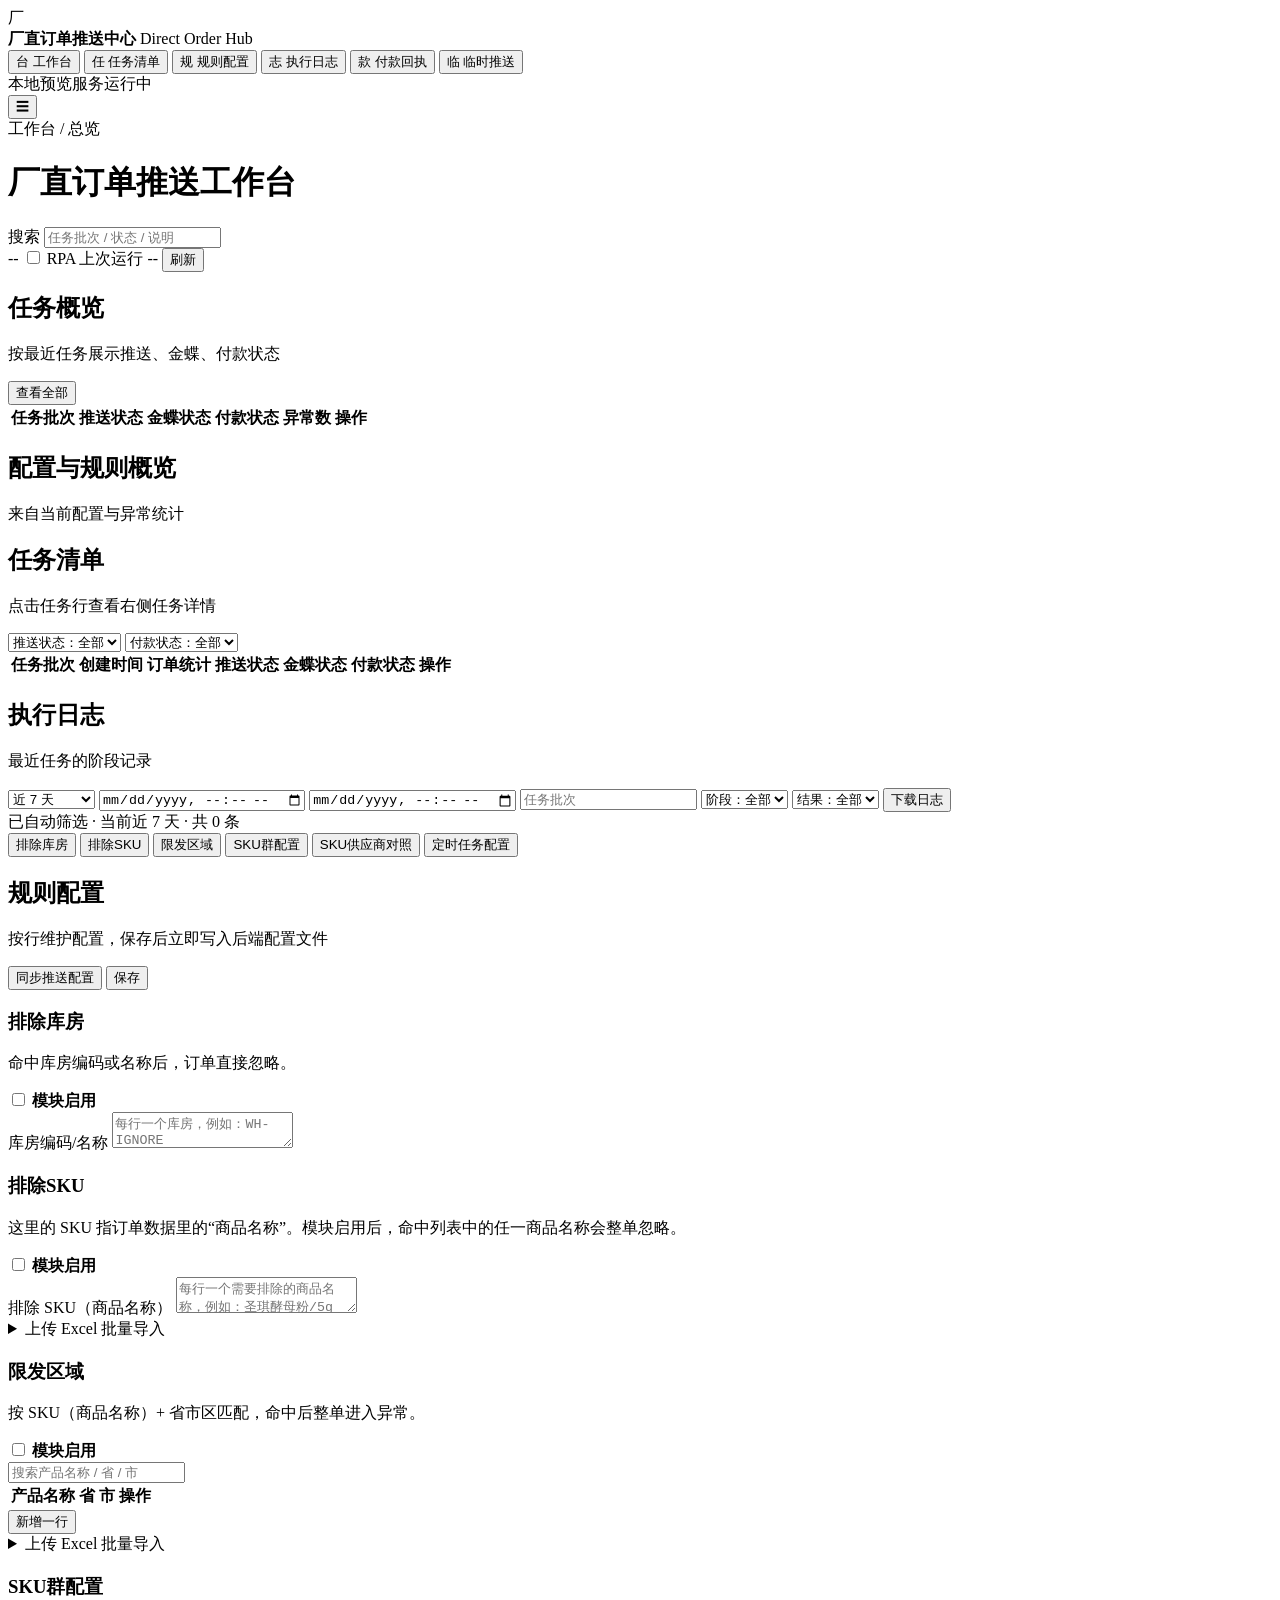
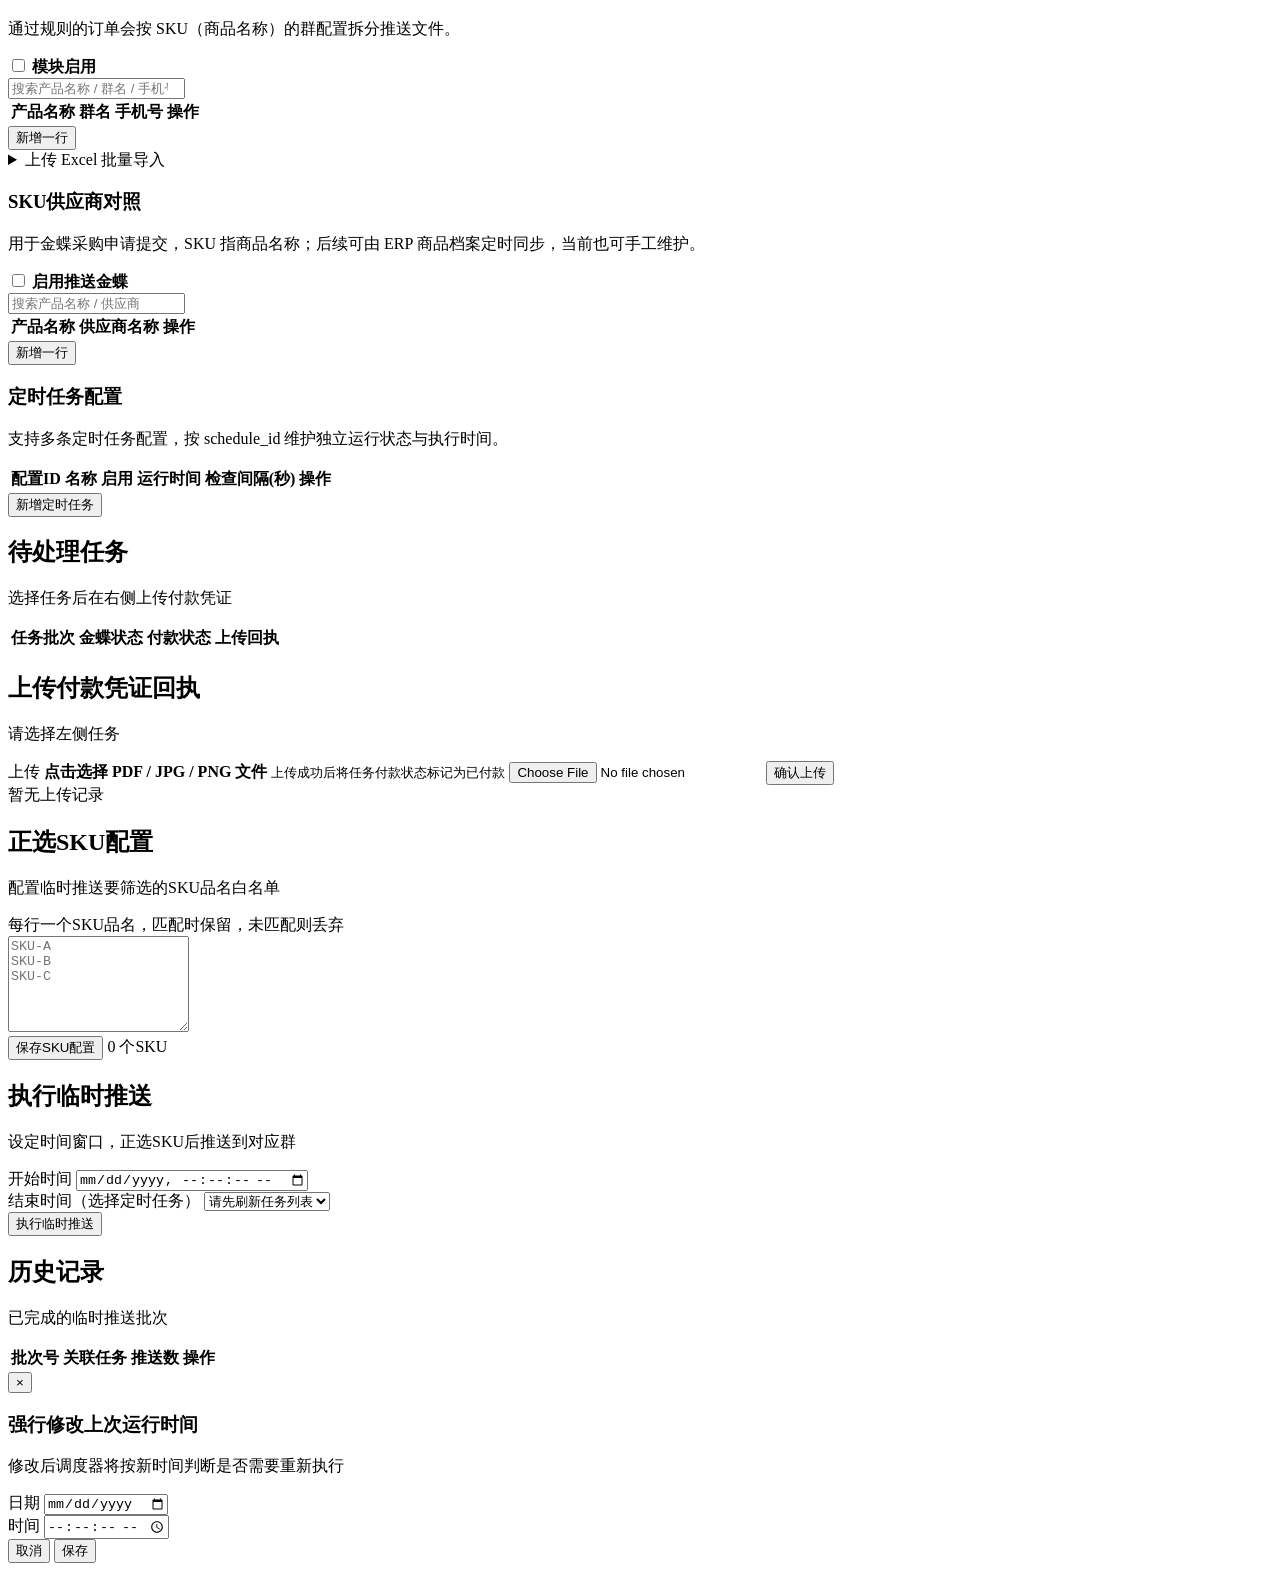
==== commit 32f94a3c: "feat: 临时推送结束时间下拉改为读取配置定时任务 - 前端下拉框从任务运行历史改为读取 config.schedules - 结束时间从 run_at 计算，不再依赖 trace_id 查询 - " ====
--- a/interfaces/static/index.html
+++ b/interfaces/static/index.html
@@ -605,7 +605,7 @@
                   <input type="datetime-local" id="tempPushStartInput" step="1" />
                 </div>
                 <div class="tp-field">
-                  <label for="tempPushEndSelect">结束时间（选择已有任务）</label>
+                  <label for="tempPushEndSelect">结束时间（选择定时任务）</label>
                   <select id="tempPushEndSelect">
                     <option value="">请先刷新任务列表</option>
                   </select>
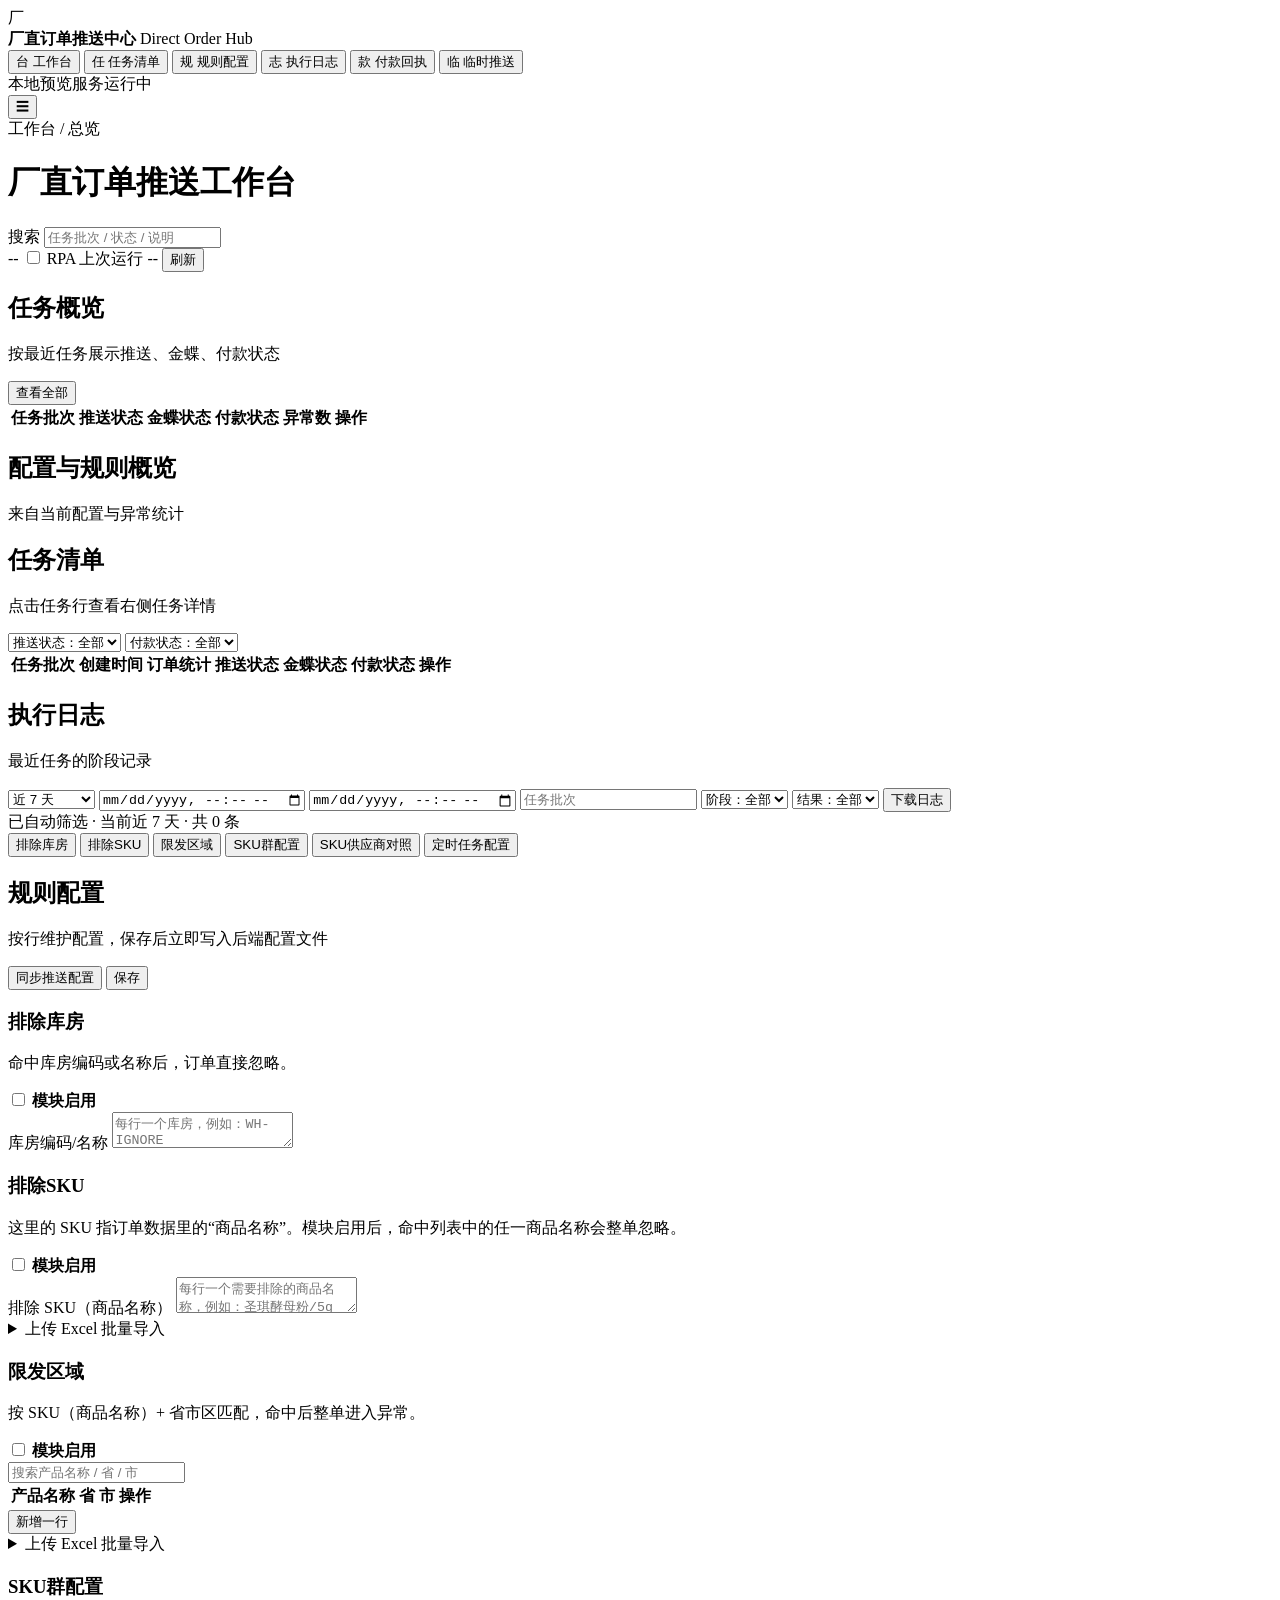
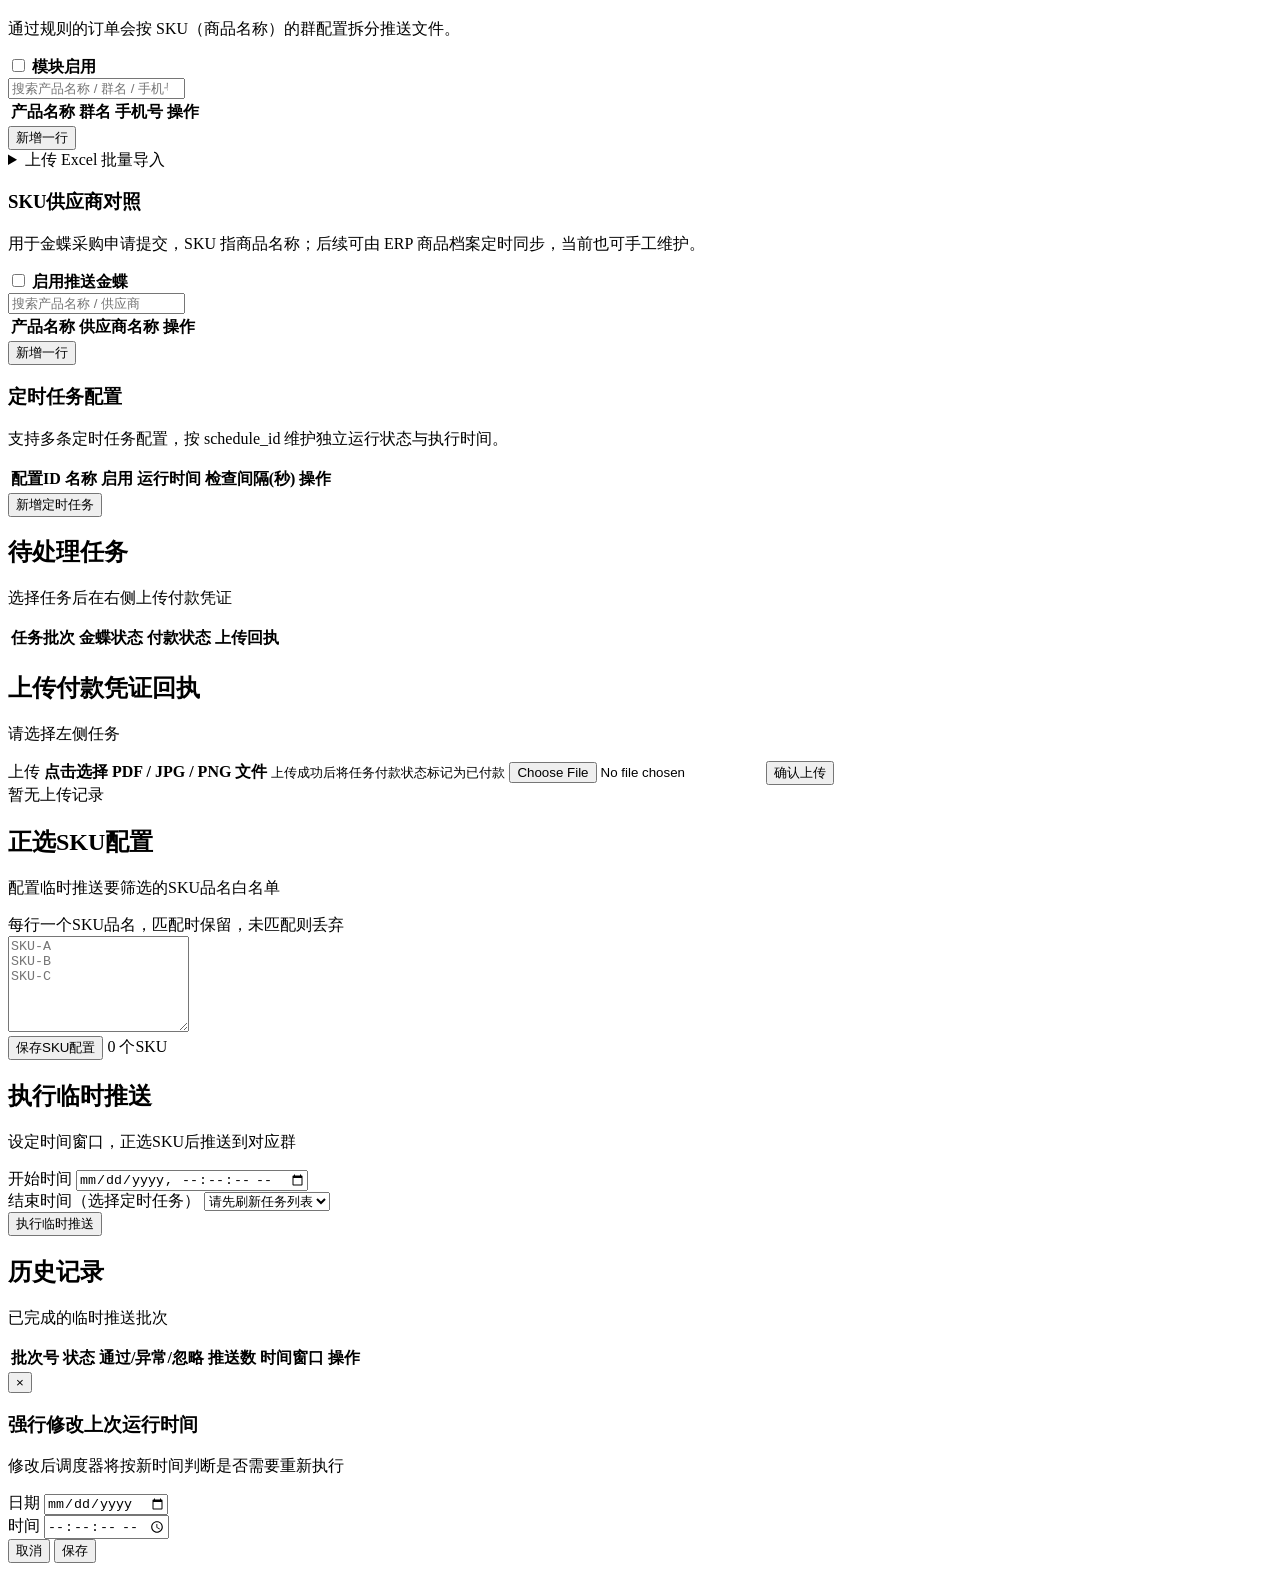
==== commit 8c1df258: "feat: 临时推送历史记录增强 - 显示状态/计数/时间窗口/失败原因 - 后端 GET /temp-push/orders 读取执行日志返回完整摘要 - 前端历史表格增加状态、通过/异常/忽略、推" ====
--- a/interfaces/static/index.html
+++ b/interfaces/static/index.html
@@ -629,8 +629,10 @@
                 <thead>
                   <tr>
                     <th>批次号</th>
-                    <th>关联任务</th>
+                    <th>状态</th>
+                    <th>通过/异常/忽略</th>
                     <th>推送数</th>
+                    <th>时间窗口</th>
                     <th>操作</th>
                   </tr>
                 </thead>
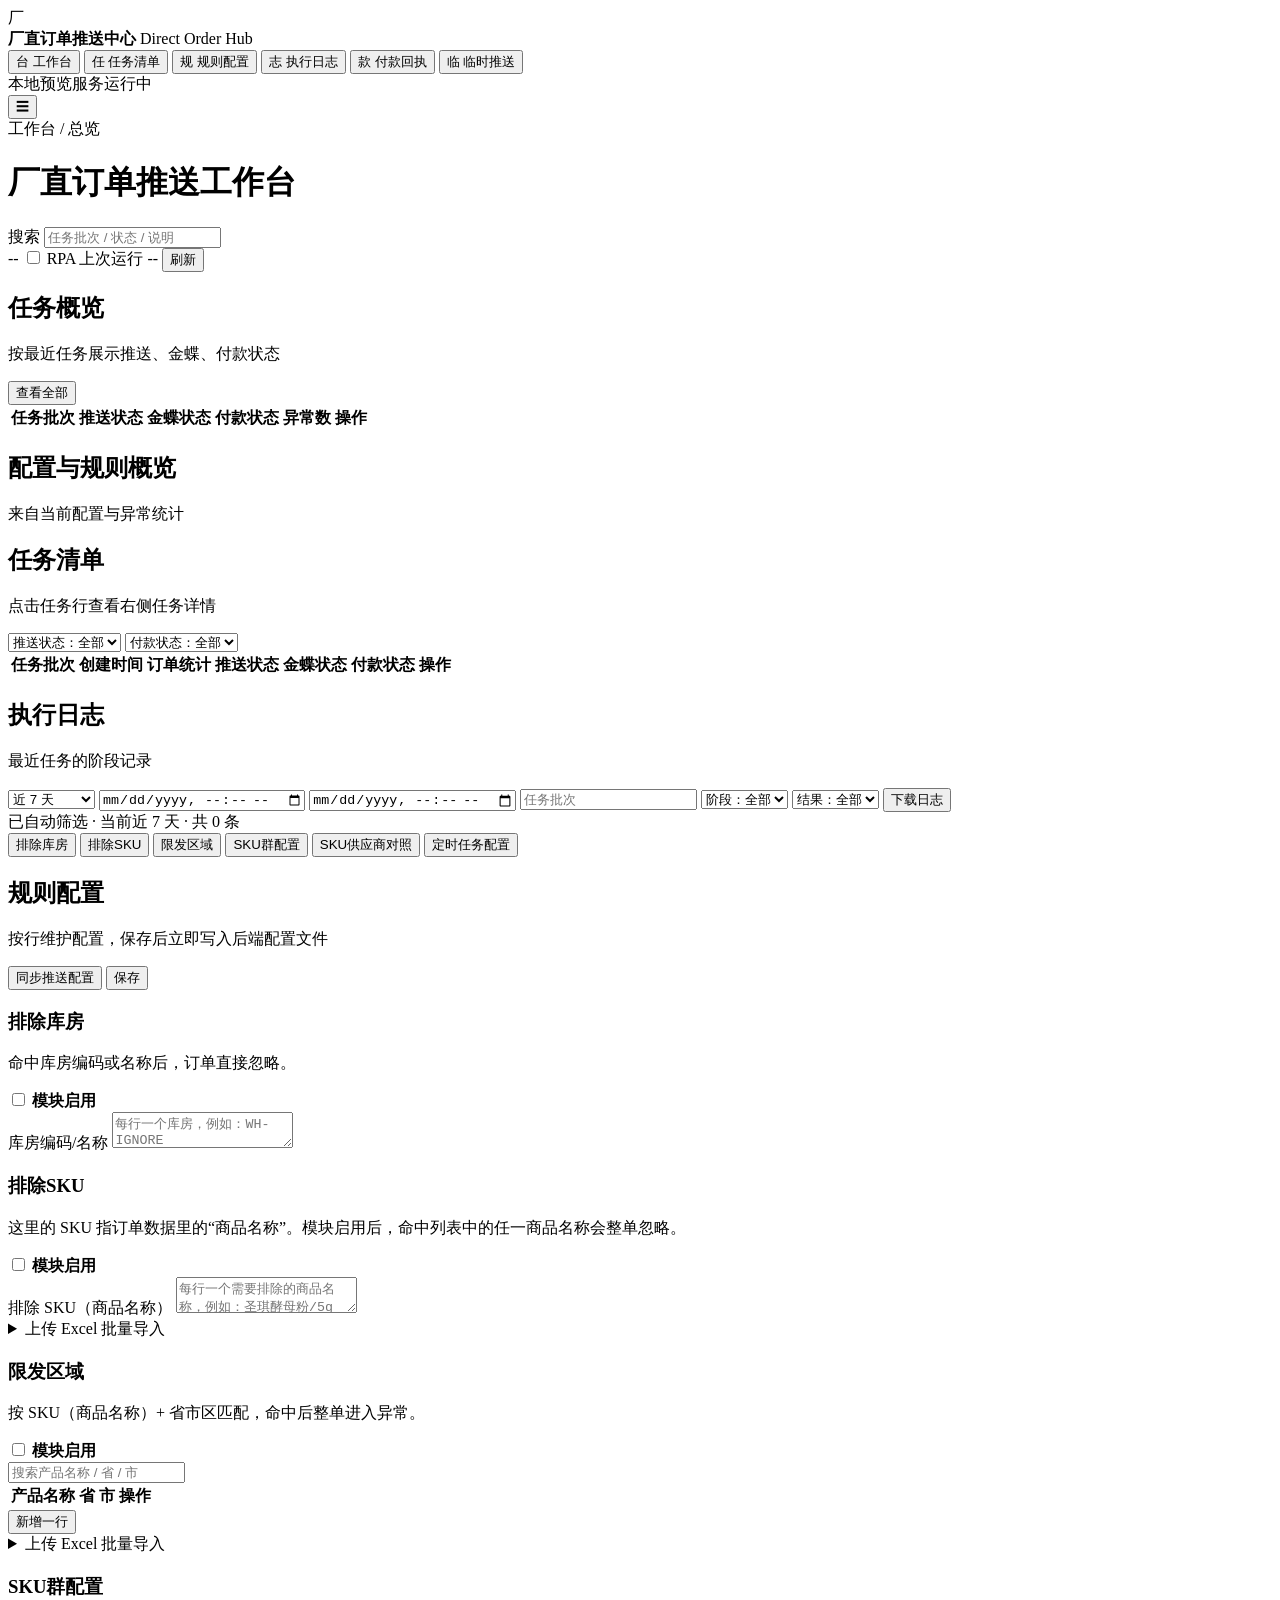
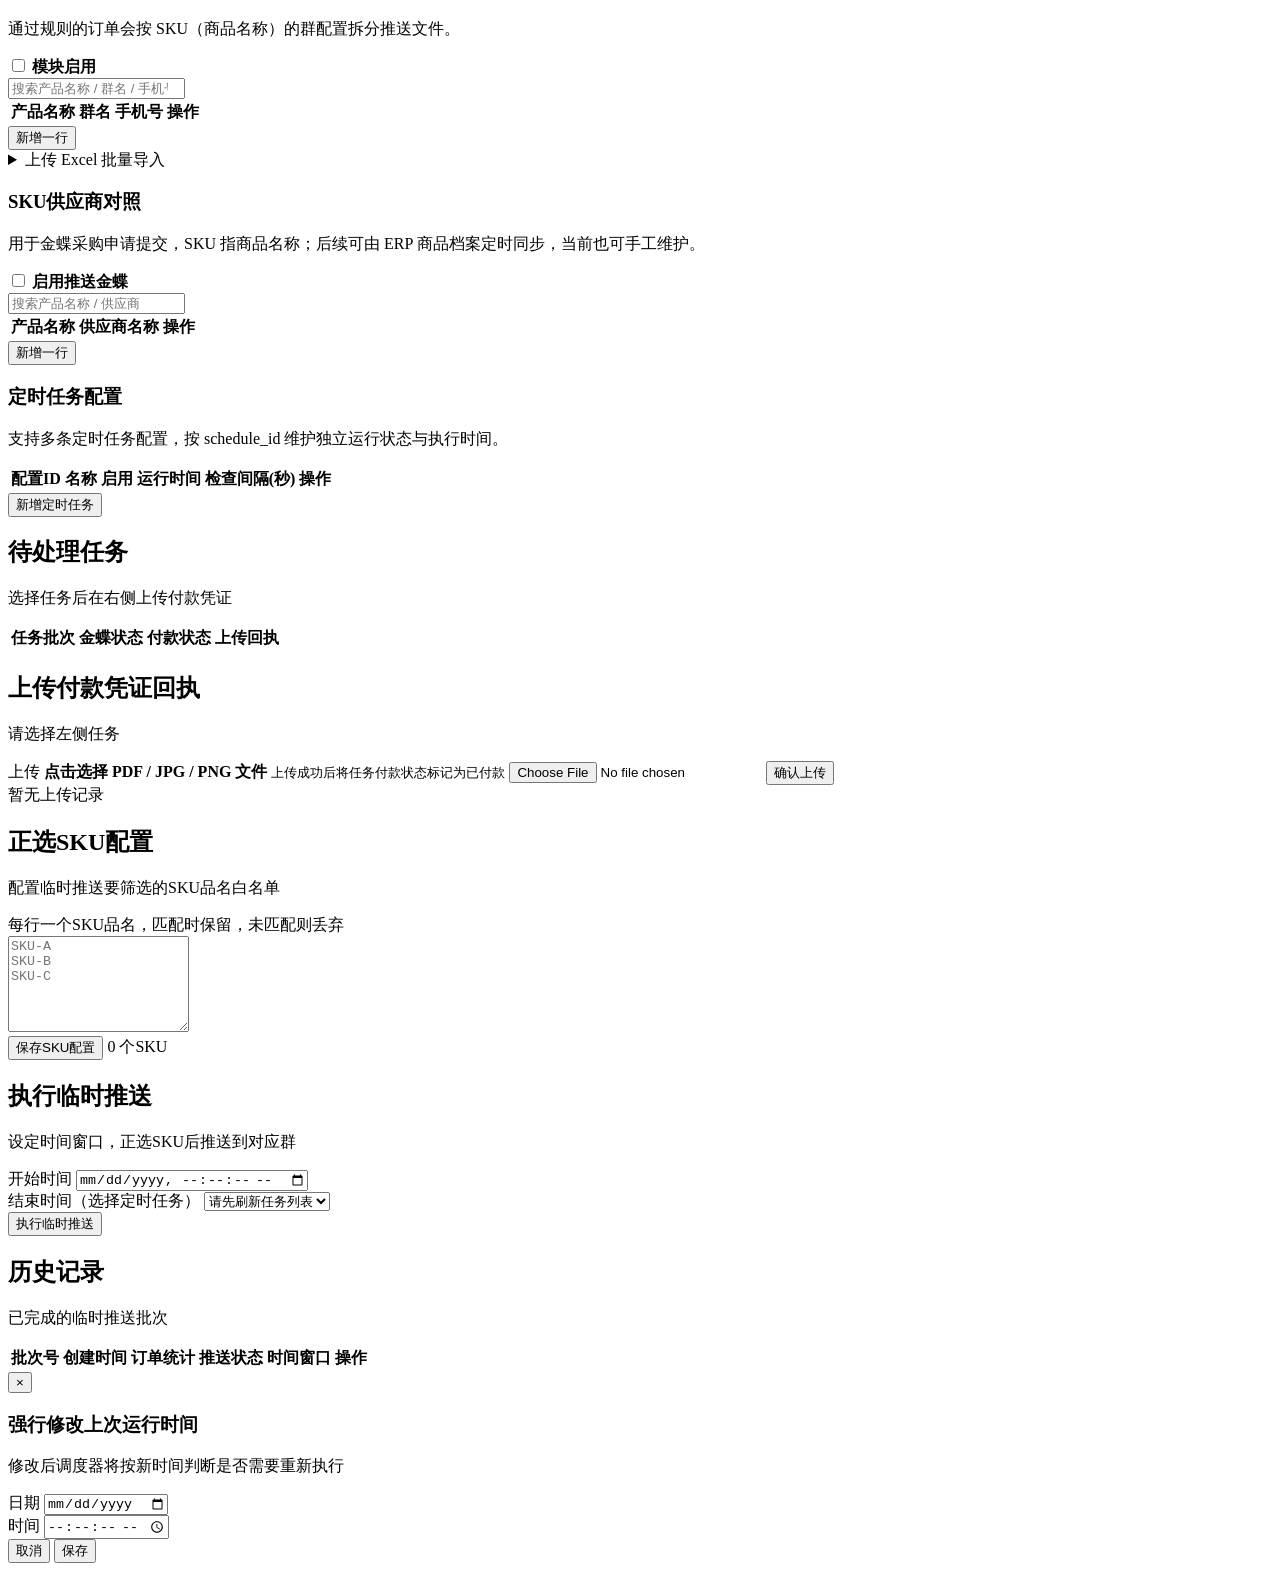
==== commit 685580d3: "@ feat: 临时推送对齐主流程 + 渠道分类列环境开关 - 临时推送规则引擎从 2 条扩展到 3 条（SpecialSku + Region + Group） - 临时推送支持文件上传/签名 UR" ====
--- a/interfaces/static/index.html
+++ b/interfaces/static/index.html
@@ -617,21 +617,26 @@
           </div>
 
           <!-- 底部：历史记录 -->
-          <section class="panel tp-panel tp-history-panel">
+          <section class="panel task-list-panel tp-history-panel">
             <div class="panel-head">
               <div>
                 <h2>历史记录</h2>
                 <p>已完成的临时推送批次</p>
               </div>
             </div>
-            <div class="table-wrap tp-history-wrap">
+            <div class="table-wrap task-list-table-wrap tp-history-wrap">
               <table>
                 <thead>
                   <tr>
                     <th>批次号</th>
-                    <th>状态</th>
-                    <th>通过/异常/忽略</th>
-                    <th>推送数</th>
+                    <!-- === MODIFIED START ===
+                    原因：临时推送历史参考任务清单展示，统一创建时间、订单统计和推送状态列。
+                    影响范围：临时推送历史表格。
+                    === MODIFIED END === -->
+                    <th>创建时间</th>
+                    <th>订单统计</th>
+                    <th>推送状态</th>
+                    <!-- === MODIFIED END === -->
                     <th>时间窗口</th>
                     <th>操作</th>
                   </tr>
